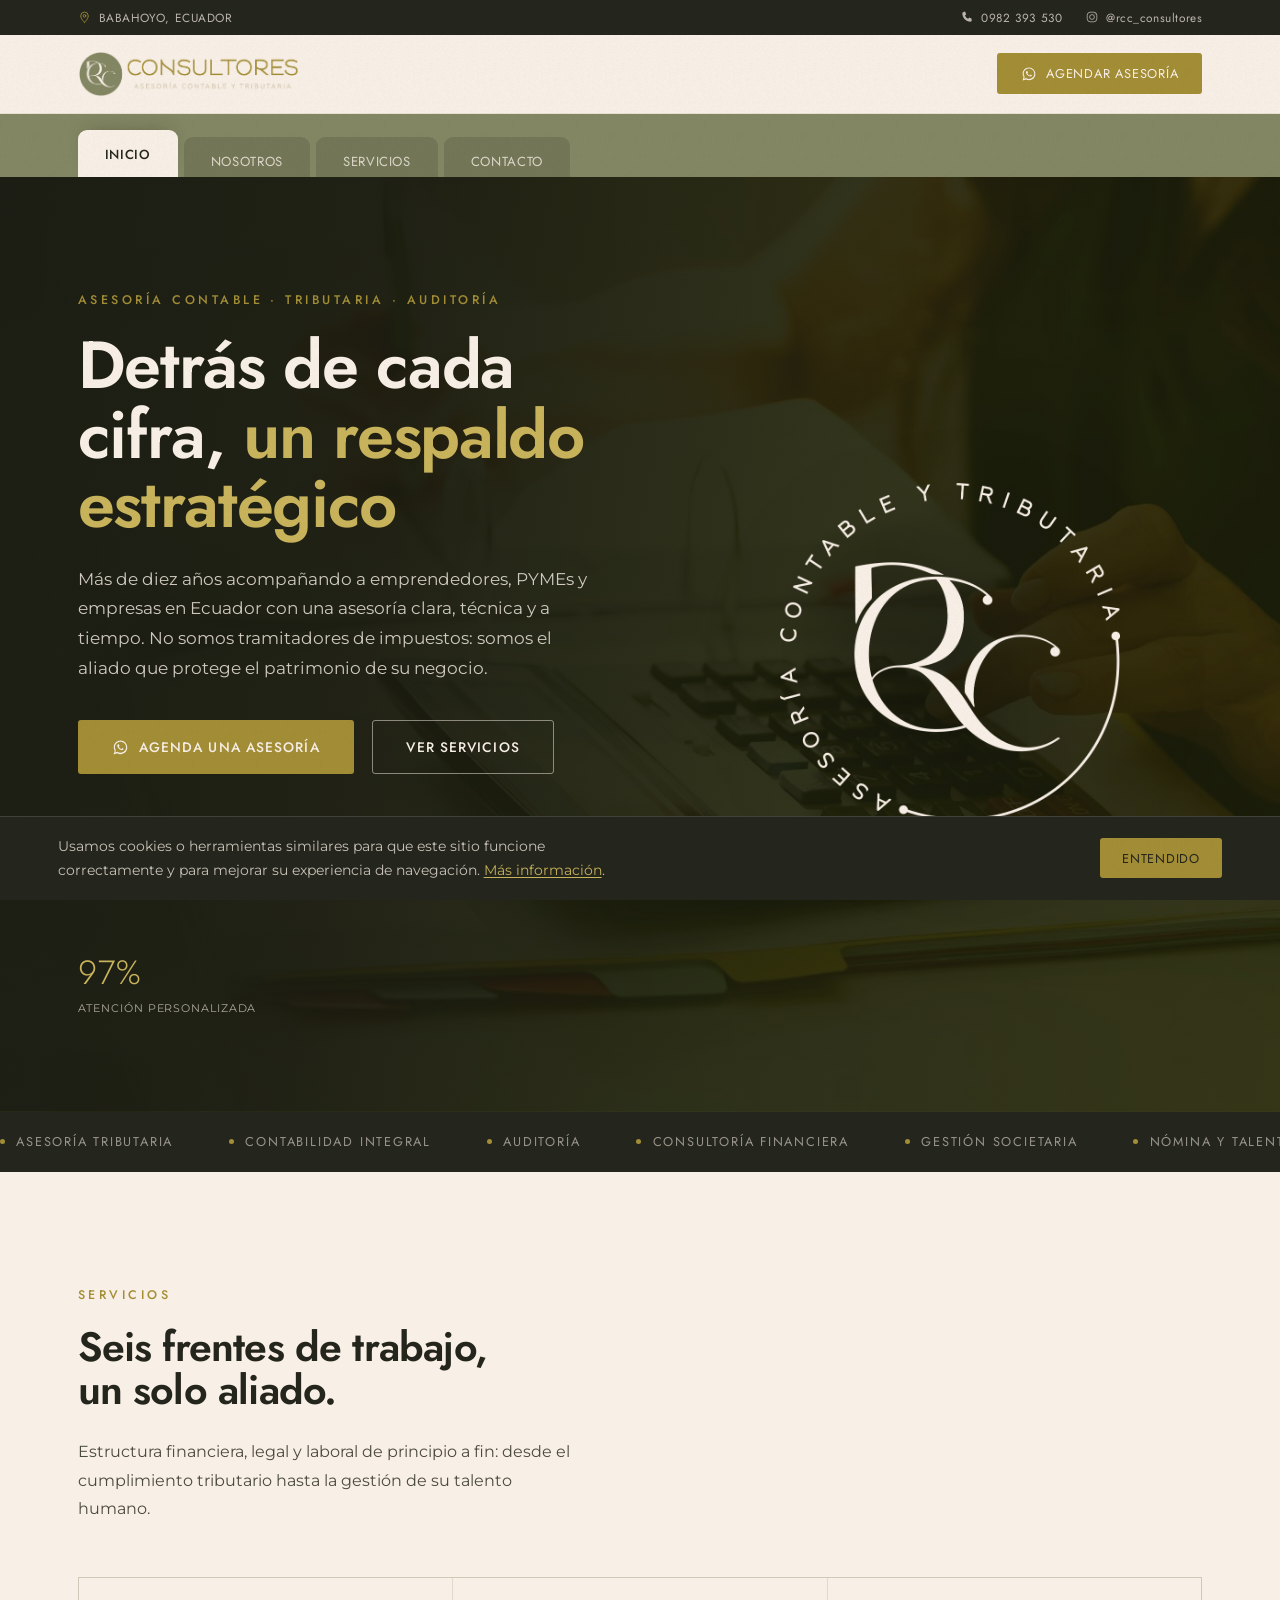
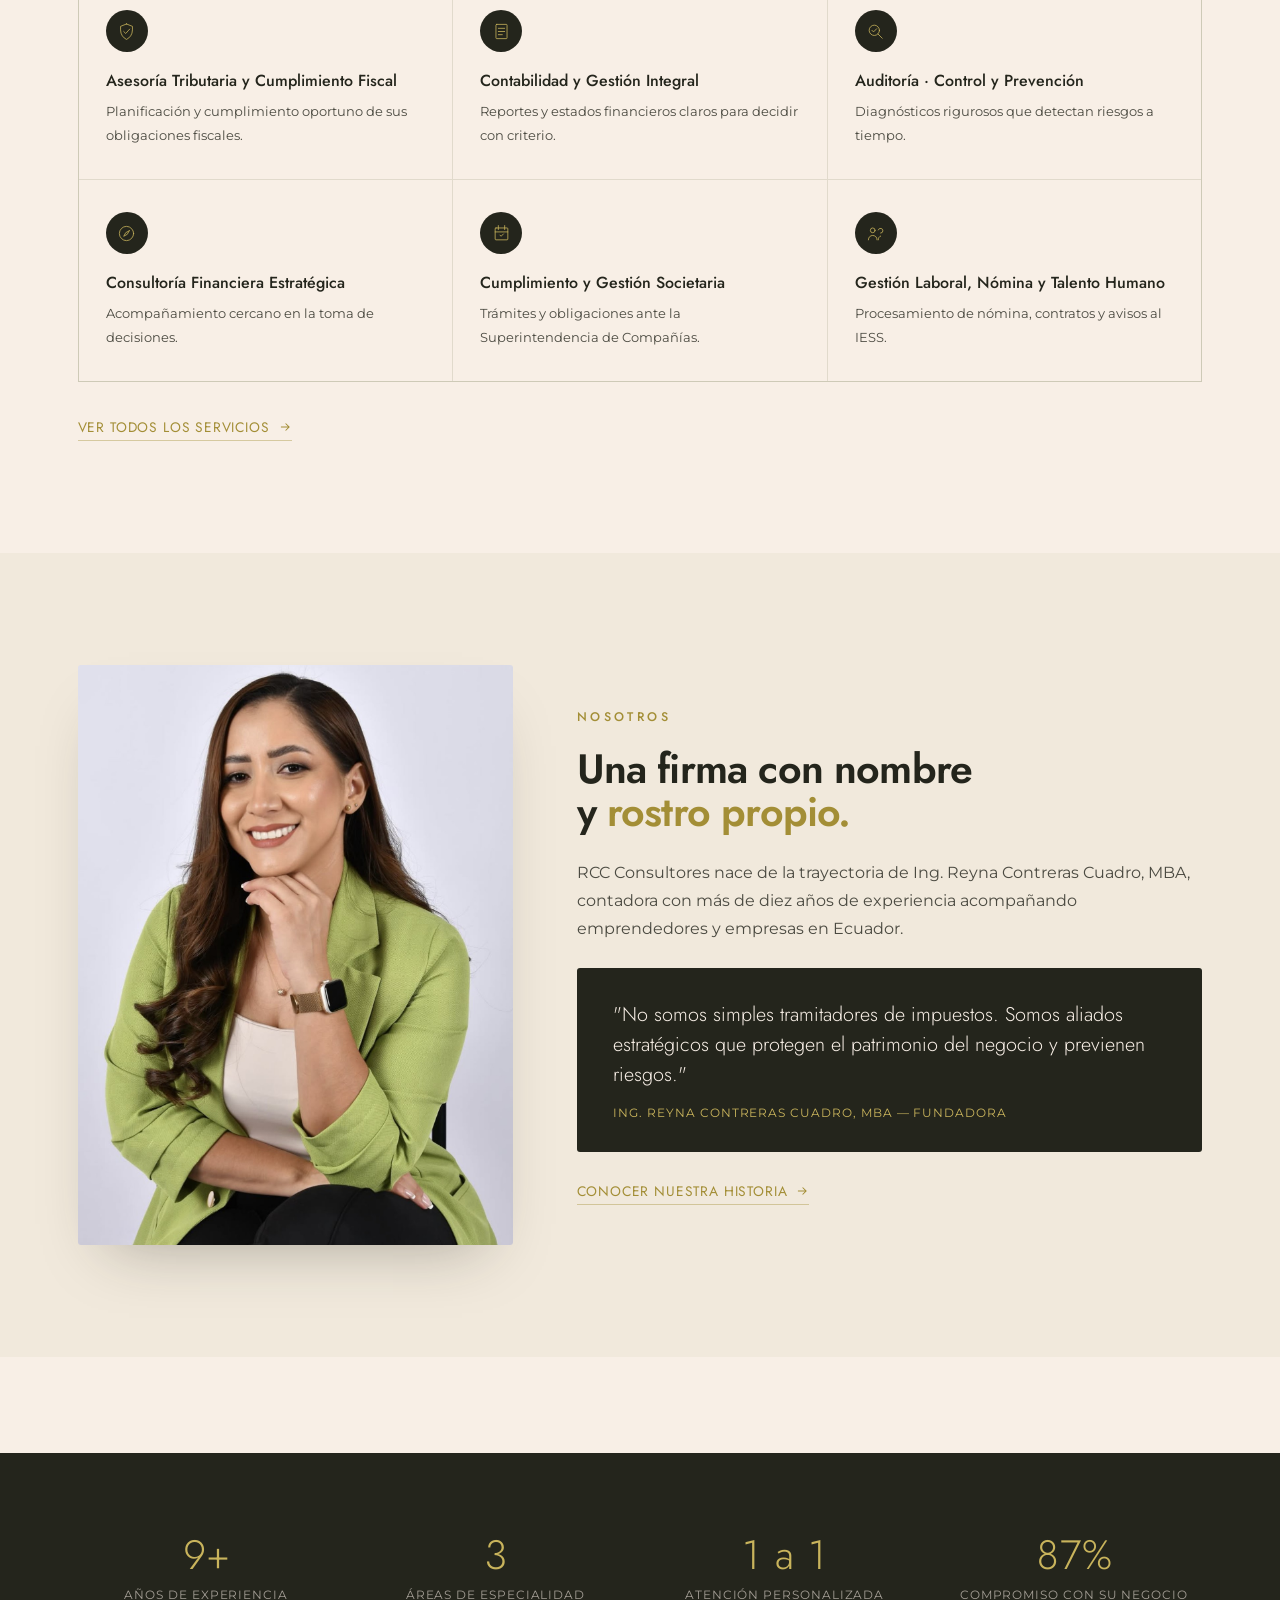
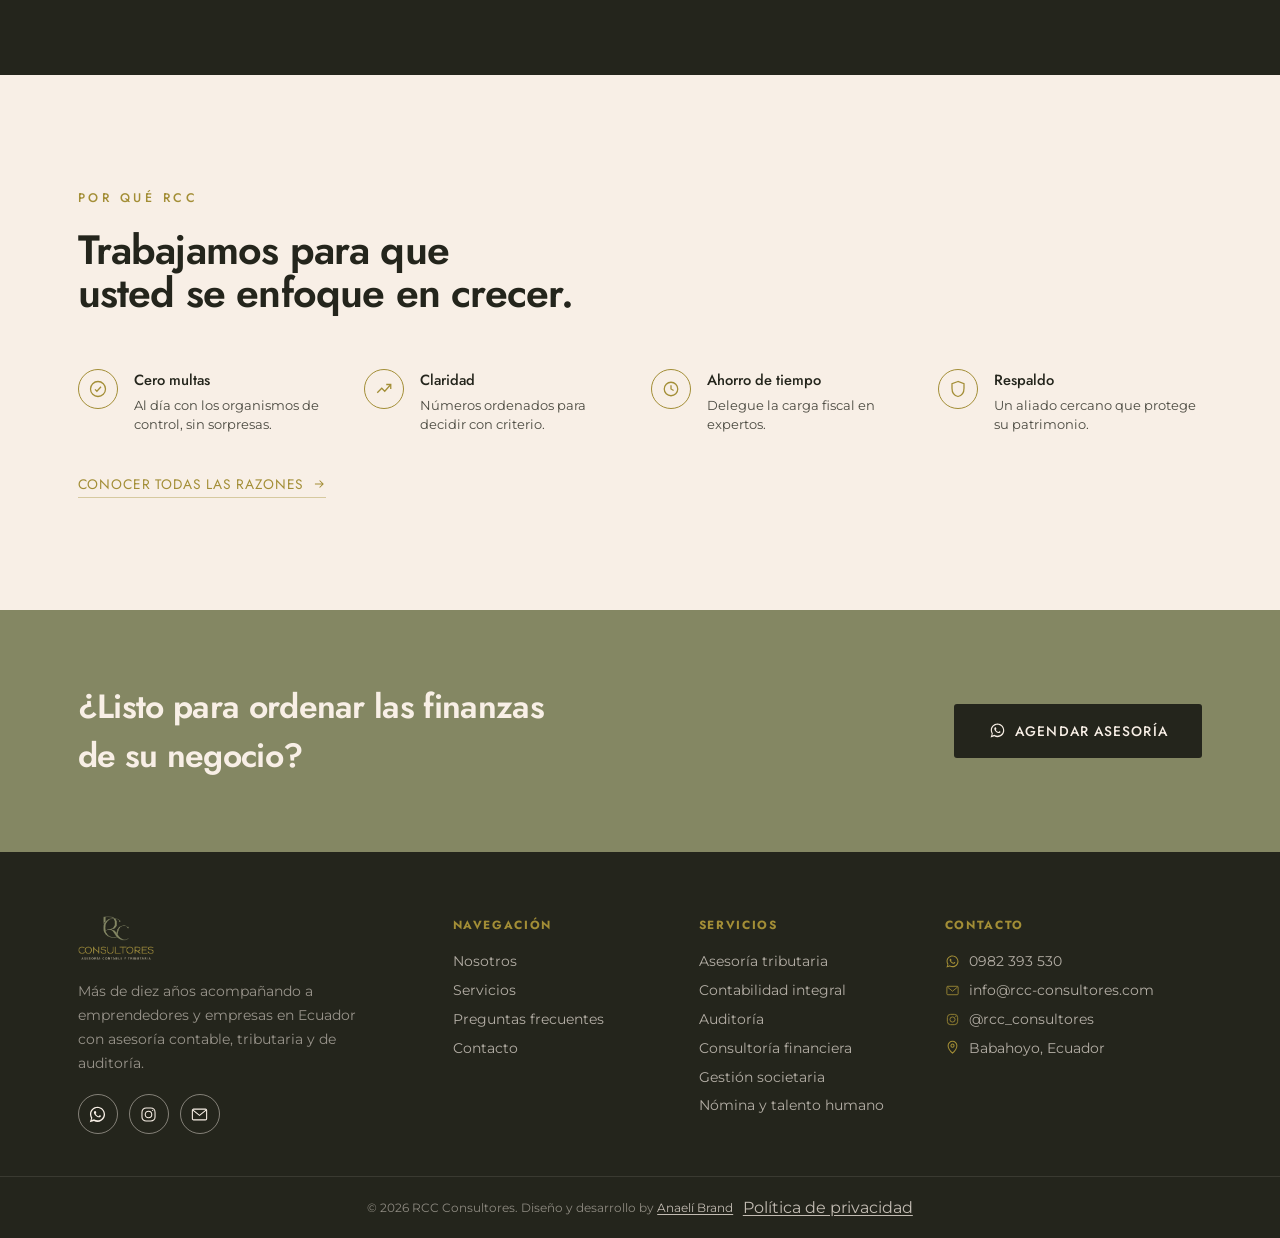
==== index.html @ 1948b1ea "Add files via upload" ====
<!DOCTYPE html>
<html lang="es">
<head>
<meta charset="UTF-8">
<meta name="viewport" content="width=device-width, initial-scale=1.0">
<title>RCC Consultores | Asesoría Contable y Tributaria</title>
<meta name="description" content="RCC Consultores, firma de Ing. Reyna Contreras Cuadro, MBA. Más de 10 años de asesoría contable, tributaria y auditoría para emprendedores y empresas en Ecuador.">
<link rel="icon" type="image/png" href="images/favicon.png">
<link rel="preconnect" href="https://fonts.googleapis.com">
<link rel="preconnect" href="https://fonts.gstatic.com" crossorigin>
<link href="https://fonts.googleapis.com/css2?family=Jost:ital,wght@0,300;0,400;0,500;0,600;0,700;1,400&family=Montserrat:wght@300;400;500;600;700&display=swap" rel="stylesheet">
<link rel="stylesheet" href="css/styles.css">
</head>
<body>

<div class="grain-overlay" aria-hidden="true"></div>

<header class="site-header" id="siteHeader">
  <div class="topbar">
    <div class="container topbar-inner">
      <span class="topbar-loc">
        <svg viewBox="0 0 24 24" fill="none" stroke="currentColor" stroke-width="1.6" stroke-linecap="round" stroke-linejoin="round"><path d="M12 21s7-6.5 7-12a7 7 0 1 0-14 0c0 5.5 7 12 7 12z"/><circle cx="12" cy="9" r="2.5"/></svg>
        Babahoyo, Ecuador
      </span>
      <div class="topbar-links">
        <a href="tel:+593982393530"><svg viewBox="0 0 24 24" fill="currentColor"><path d="M6 3h3l1.5 4.5-2 2c1 2.5 3 4.5 5.5 5.5l2-2L20 15v3c0 1.1-.9 2-2 2C10.5 20 4 13.5 4 6c0-1.1.9-2 2-2z"/></svg>0982 393 530</a>
        <a href="https://www.instagram.com/rcc_consultores/" target="_blank" rel="noopener"><svg viewBox="0 0 32 32" fill="none" stroke="currentColor" stroke-width="1.8"><rect x="5" y="5" width="22" height="22" rx="7"/><circle cx="16" cy="16" r="5.5"/><circle cx="23" cy="9" r="1.1" fill="currentColor" stroke="none"/></svg>@rcc_consultores</a>
      </div>
    </div>
  </div>

  <div class="header-brand-row">
    <div class="container header-brand-inner">
      <a href="index.html" class="brand-lockup">
        <img src="images/lockup-horizontal.png" alt="RCC Consultores — Asesoría Contable y Tributaria">
      </a>
      <div style="display:flex; align-items:center; gap:1.2rem;">
        <a href="https://wa.me/593982393530" target="_blank" rel="noopener" class="nav-cta">
          <svg viewBox="0 0 32 32" fill="currentColor"><path d="M16 3C9 3 3.3 8.6 3.3 15.5c0 2.4.7 4.7 1.9 6.7L3 29l7-2.1c1.9 1 4 1.6 6 1.6 7 0 12.7-5.6 12.7-12.5S23 3 16 3zm0 22.8c-1.9 0-3.7-.5-5.3-1.4l-.4-.2-4.2 1.2 1.2-4-.2-.4c-1-1.7-1.6-3.6-1.6-5.6C5.5 9.8 10.2 5.2 16 5.2S26.5 9.8 26.5 15.5 21.8 25.8 16 25.8zm6-7.4c-.3-.2-1.9-1-2.2-1.1-.3-.1-.5-.2-.7.2-.2.3-.8 1.1-1 1.3-.2.2-.4.3-.7.1-.3-.2-1.4-.5-2.6-1.6-1-.9-1.6-2-1.8-2.3-.2-.3 0-.5.1-.7.1-.1.3-.4.5-.5.1-.2.2-.3.3-.5.1-.2 0-.4 0-.5-.1-.2-.7-1.7-.9-2.3-.2-.6-.5-.5-.7-.5h-.6c-.2 0-.5.1-.8.4-.3.3-1 1-1 2.4 0 1.4 1 2.8 1.2 3 .1.2 2 3.1 4.9 4.3.7.3 1.2.5 1.6.6.7.2 1.3.2 1.8.1.5-.1 1.9-.8 2.1-1.5.3-.7.3-1.3.2-1.5-.1-.1-.3-.2-.6-.4z"/></svg>
          Agendar asesoría
        </a>
        <button class="menu-toggle" id="menuToggle" aria-label="Abrir menú" aria-expanded="false"><span></span><span></span><span></span></button>
      </div>
    </div>
  </div>

  <div class="tab-bar">
    <div class="container tab-bar-inner">
      <a href="index.html" data-page="index.html">Inicio</a>
      <a href="nosotros.html" data-page="nosotros.html">Nosotros</a>
      <a href="servicios.html" data-page="servicios.html">Servicios</a>
      <a href="contacto.html" data-page="contacto.html">Contacto</a>
    </div>
  </div>
</header>

<nav class="mobile-nav" id="mobileNav">
  <a href="index.html" data-page="index.html">Inicio</a>
  <a href="nosotros.html" data-page="nosotros.html">Nosotros</a>
  <a href="servicios.html" data-page="servicios.html">Servicios</a>
  <a href="contacto.html" data-page="contacto.html">Contacto</a>
  <a href="https://wa.me/593982393530" target="_blank" rel="noopener" class="nav-cta">Agendar asesoría</a>
</nav>

<!-- ============ HERO ============ -->
<section class="hero">
  <div class="container hero-inner">
    <div>
      <p class="eyebrow eyebrow--light reveal">Asesoría Contable · Tributaria · Auditoría</p>
      <h1 class="display-title hero-title reveal">Detrás de cada cifra, <span class="underline-draw">un respaldo estratégico</span></h1>
      <p class="hero-sub reveal">Más de diez años acompañando a emprendedores, PYMEs y empresas en Ecuador con una asesoría clara, técnica y a tiempo. No somos tramitadores de impuestos: somos el aliado que protege el patrimonio de su negocio.</p>
      <div class="hero-actions reveal">
        <a href="https://wa.me/593982393530" target="_blank" rel="noopener" class="btn btn--gold">
          <svg viewBox="0 0 32 32" fill="currentColor"><path d="M16 3C9 3 3.3 8.6 3.3 15.5c0 2.4.7 4.7 1.9 6.7L3 29l7-2.1c1.9 1 4 1.6 6 1.6 7 0 12.7-5.6 12.7-12.5S23 3 16 3zm0 22.8c-1.9 0-3.7-.5-5.3-1.4l-.4-.2-4.2 1.2 1.2-4-.2-.4c-1-1.7-1.6-3.6-1.6-5.6C5.5 9.8 10.2 5.2 16 5.2S26.5 9.8 26.5 15.5 21.8 25.8 16 25.8zm6-7.4c-.3-.2-1.9-1-2.2-1.1-.3-.1-.5-.2-.7.2-.2.3-.8 1.1-1 1.3-.2.2-.4.3-.7.1-.3-.2-1.4-.5-2.6-1.6-1-.9-1.6-2-1.8-2.3-.2-.3 0-.5.1-.7.1-.1.3-.4.5-.5.1-.2.2-.3.3-.5.1-.2 0-.4 0-.5-.1-.2-.7-1.7-.9-2.3-.2-.6-.5-.5-.7-.5h-.6c-.2 0-.5.1-.8.4-.3.3-1 1-1 2.4 0 1.4 1 2.8 1.2 3 .1.2 2 3.1 4.9 4.3.7.3 1.2.5 1.6.6.7.2 1.3.2 1.8.1.5-.1 1.9-.8 2.1-1.5.3-.7.3-1.3.2-1.5-.1-.1-.3-.2-.6-.4z"/></svg>
          Agenda una asesoría
        </a>
        <a href="servicios.html" class="btn btn--outline-light">Ver servicios</a>
      </div>

      <div class="hero-stats reveal">
        <div><strong data-count="10" data-suffix="+">0</strong><span>Años de trayectoria</span></div>
        <div><strong data-count="4" data-suffix="">0</strong><span>Áreas de especialidad</span></div>
        <div><strong data-count="100" data-suffix="%">0</strong><span>Atención personalizada</span></div>
      </div>
    </div>

    <div class="hero-seal reveal-scale">
      <img src="images/ring-cream.png" alt="Sello RCC Consultores" class="seal-badge">
    </div>
  </div>
</section>

<!-- ============ TRUST STRIP ============ -->
<div class="trust-strip" aria-hidden="true">
  <div class="trust-track">
    <span>Asesoría Tributaria</span><span>Contabilidad Integral</span><span>Auditoría</span><span>Consultoría Financiera</span><span>Gestión Societaria</span><span>Nómina y Talento Humano</span><span>Babahoyo, Ecuador</span>
    <span>Asesoría Tributaria</span><span>Contabilidad Integral</span><span>Auditoría</span><span>Consultoría Financiera</span><span>Gestión Societaria</span><span>Nómina y Talento Humano</span><span>Babahoyo, Ecuador</span>
  </div>
</div>

<!-- ============ SERVICIOS (mini) ============ -->
<section class="folder-section">
  <div class="container">
    <div class="section-head reveal">
      <p class="eyebrow">Servicios</p>
      <h2 class="display-title">Seis frentes de trabajo,<br>un solo aliado.</h2>
      <p class="section-lead">Estructura financiera, legal y laboral de principio a fin: desde el cumplimiento tributario hasta la gestión de su talento humano.</p>
    </div>

    <div class="mini-grid">
      <div class="mini-card reveal">
        <span class="mini-icon"><svg viewBox="0 0 48 48" fill="none" stroke="currentColor" stroke-width="2" stroke-linecap="round" stroke-linejoin="round"><path d="M24 5 9 11v9c0 12 6.8 20 15 24 8.2-4 15-12 15-24v-9L24 5Z"/><path d="M17 24l5 5 10-11"/></svg></span>
        <h3>Asesoría Tributaria y Cumplimiento Fiscal</h3>
        <p>Planificación y cumplimiento oportuno de sus obligaciones fiscales.</p>
      </div>
      <div class="mini-card reveal">
        <span class="mini-icon"><svg viewBox="0 0 48 48" fill="none" stroke="currentColor" stroke-width="2" stroke-linecap="round" stroke-linejoin="round"><rect x="10" y="6" width="28" height="36" rx="2"/><path d="M16 16h16M16 24h16M16 32h10"/></svg></span>
        <h3>Contabilidad y Gestión Integral</h3>
        <p>Reportes y estados financieros claros para decidir con criterio.</p>
      </div>
      <div class="mini-card reveal">
        <span class="mini-icon"><svg viewBox="0 0 48 48" fill="none" stroke="currentColor" stroke-width="2" stroke-linecap="round" stroke-linejoin="round"><circle cx="21" cy="21" r="13"/><path d="M30.5 30.5 41 41"/><path d="M15 21l4 4 8-8"/></svg></span>
        <h3>Auditoría · Control y Prevención</h3>
        <p>Diagnósticos rigurosos que detectan riesgos a tiempo.</p>
      </div>
      <div class="mini-card reveal">
        <span class="mini-icon"><svg viewBox="0 0 48 48" fill="none" stroke="currentColor" stroke-width="2" stroke-linecap="round" stroke-linejoin="round"><circle cx="24" cy="24" r="18"/><path d="M31 17l-5 9-9 5 5-9 9-5Z"/></svg></span>
        <h3>Consultoría Financiera Estratégica</h3>
        <p>Acompañamiento cercano en la toma de decisiones.</p>
      </div>
      <div class="mini-card reveal">
        <span class="mini-icon"><svg viewBox="0 0 48 48" fill="none" stroke="currentColor" stroke-width="2" stroke-linecap="round" stroke-linejoin="round"><rect x="8" y="10" width="32" height="30" rx="2"/><path d="M16 4v10M32 4v10M8 20h32"/><path d="M20 28l3 3 6-6"/></svg></span>
        <h3>Cumplimiento y Gestión Societaria</h3>
        <p>Trámites y obligaciones ante la Superintendencia de Compañías.</p>
      </div>
      <div class="mini-card reveal">
        <span class="mini-icon"><svg viewBox="0 0 48 48" fill="none" stroke="currentColor" stroke-width="2" stroke-linecap="round" stroke-linejoin="round"><circle cx="17" cy="16" r="6"/><path d="M6 40c0-7 5-11 11-11s11 4 11 11"/><path d="M31 15a6 6 0 1 1 6 8"/><path d="M31 40c0-5 2-8 6-9.5"/></svg></span>
        <h3>Gestión Laboral, Nómina y Talento Humano</h3>
        <p>Procesamiento de nómina, contratos y avisos al IESS.</p>
      </div>
    </div>

    <div class="reveal" style="margin-top:2.2rem;">
      <a href="servicios.html" class="text-link">Ver todos los servicios
        <svg viewBox="0 0 24 24" fill="none" stroke="currentColor" stroke-width="1.8"><path d="M5 12h14M13 6l6 6-6 6"/></svg>
      </a>
    </div>
  </div>
</section>

<!-- ============ FEATURE ÚNICA — Reyna + cita ============ -->
<section class="folder-section folder-section--tinted">
  <div class="container feature-grid">
    <div class="reveal">
      <div class="portrait-frame">
        <img src="images/reyna-green.jpg" alt="Ing. Reyna Contreras Cuadro, MBA, fundadora de RCC Consultores" loading="lazy">
      </div>
    </div>
    <div class="reveal">
      <p class="eyebrow">Nosotros</p>
      <h2 class="display-title">Una firma con nombre<br>y <em>rostro propio.</em></h2>
      <p>RCC Consultores nace de la trayectoria de Ing. Reyna Contreras Cuadro, MBA, contadora con más de diez años de experiencia acompañando emprendedores y empresas en Ecuador.</p>
      <div class="pull-quote">
        <p>"No somos simples tramitadores de impuestos. Somos aliados estratégicos que protegen el patrimonio del negocio y previenen riesgos."</p>
        <span>Ing. Reyna Contreras Cuadro, MBA — Fundadora</span>
      </div>
      <div style="margin-top:1.8rem;">
        <a href="nosotros.html" class="text-link">Conocer nuestra historia
          <svg viewBox="0 0 24 24" fill="none" stroke="currentColor" stroke-width="1.8"><path d="M5 12h14M13 6l6 6-6 6"/></svg>
        </a>
      </div>
    </div>
  </div>
</section>

<!-- ============ TRAYECTORIA — contadores ============ -->
<section class="trayectoria">
  <div class="container trayectoria-inner">
    <div class="reveal"><strong data-count="10" data-suffix="+">0</strong><span>Años de experiencia</span></div>
    <div class="reveal"><strong data-count="4" data-suffix="">0</strong><span>Áreas de especialidad</span></div>
    <div class="reveal"><strong data-count="1" data-suffix=" a 1">0</strong><span>Atención personalizada</span></div>
    <div class="reveal"><strong data-count="100" data-suffix="%">0</strong><span>Compromiso con su negocio</span></div>
  </div>
</section>

<!-- ============ POR QUÉ RCC (chips) ============ -->
<section class="folder-section">
  <div class="container">
    <div class="section-head reveal">
      <p class="eyebrow">Por qué RCC</p>
      <h2 class="display-title">Trabajamos para que<br>usted se enfoque en crecer.</h2>
    </div>

    <div class="benefit-chips">
      <div class="benefit-chip reveal">
        <span class="chip-icon"><svg viewBox="0 0 24 24" fill="none" stroke="currentColor" stroke-width="1.7"><circle cx="12" cy="12" r="10"/><path d="M8 12.5l2.5 2.5L16 9"/></svg></span>
        <span class="chip-text"><strong>Cero multas</strong><span>Al día con los organismos de control, sin sorpresas.</span></span>
      </div>
      <div class="benefit-chip reveal">
        <span class="chip-icon"><svg viewBox="0 0 24 24" fill="none" stroke="currentColor" stroke-width="1.7"><path d="M3 17l6-6 4 4 8-9"/><path d="M15 6h6v6"/></svg></span>
        <span class="chip-text"><strong>Claridad</strong><span>Números ordenados para decidir con criterio.</span></span>
      </div>
      <div class="benefit-chip reveal">
        <span class="chip-icon"><svg viewBox="0 0 24 24" fill="none" stroke="currentColor" stroke-width="1.7"><circle cx="12" cy="12" r="9"/><path d="M12 7v5l3.5 2"/></svg></span>
        <span class="chip-text"><strong>Ahorro de tiempo</strong><span>Delegue la carga fiscal en expertos.</span></span>
      </div>
      <div class="benefit-chip reveal">
        <span class="chip-icon"><svg viewBox="0 0 24 24" fill="none" stroke="currentColor" stroke-width="1.7"><path d="M12 2 4 5v6c0 6 3.4 10 8 11 4.6-1 8-5 8-11V5l-8-3Z"/></svg></span>
        <span class="chip-text"><strong>Respaldo</strong><span>Un aliado cercano que protege su patrimonio.</span></span>
      </div>
    </div>

    <div class="reveal" style="margin-top:2.4rem;">
      <a href="nosotros.html" class="text-link">Conocer todas las razones
        <svg viewBox="0 0 24 24" fill="none" stroke="currentColor" stroke-width="1.8"><path d="M5 12h14M13 6l6 6-6 6"/></svg>
      </a>
    </div>
  </div>
</section>

<!-- ============ CTA ============ -->
<section class="cta-band">
  <div class="container cta-band-inner">
    <h2 class="reveal">¿Listo para ordenar las finanzas de su negocio?</h2>
    <div class="cta-band-actions reveal">
      <a href="https://wa.me/593982393530" target="_blank" rel="noopener" class="btn btn--dark">
        <svg viewBox="0 0 32 32" fill="currentColor"><path d="M16 3C9 3 3.3 8.6 3.3 15.5c0 2.4.7 4.7 1.9 6.7L3 29l7-2.1c1.9 1 4 1.6 6 1.6 7 0 12.7-5.6 12.7-12.5S23 3 16 3zm0 22.8c-1.9 0-3.7-.5-5.3-1.4l-.4-.2-4.2 1.2 1.2-4-.2-.4c-1-1.7-1.6-3.6-1.6-5.6C5.5 9.8 10.2 5.2 16 5.2S26.5 9.8 26.5 15.5 21.8 25.8 16 25.8zm6-7.4c-.3-.2-1.9-1-2.2-1.1-.3-.1-.5-.2-.7.2-.2.3-.8 1.1-1 1.3-.2.2-.4.3-.7.1-.3-.2-1.4-.5-2.6-1.6-1-.9-1.6-2-1.8-2.3-.2-.3 0-.5.1-.7.1-.1.3-.4.5-.5.1-.2.2-.3.3-.5.1-.2 0-.4 0-.5-.1-.2-.7-1.7-.9-2.3-.2-.6-.5-.5-.7-.5h-.6c-.2 0-.5.1-.8.4-.3.3-1 1-1 2.4 0 1.4 1 2.8 1.2 3 .1.2 2 3.1 4.9 4.3.7.3 1.2.5 1.6.6.7.2 1.3.2 1.8.1.5-.1 1.9-.8 2.1-1.5.3-.7.3-1.3.2-1.5-.1-.1-.3-.2-.6-.4z"/></svg>
        Agendar asesoría
      </a>
    </div>
  </div>
</section>

<!-- ============ FOOTER ============ -->
<footer class="site-footer">
  <div class="container footer-inner">
    <div class="footer-brand">
      <a href="index.html"><img src="images/lockup-vertical.png" alt="RCC Consultores"></a>
      <p>Más de diez años acompañando a emprendedores y empresas en Ecuador con asesoría contable, tributaria y de auditoría.</p>
      <div class="footer-social">
        <a href="https://wa.me/593982393530" target="_blank" rel="noopener" aria-label="WhatsApp"><svg viewBox="0 0 32 32" fill="currentColor"><path d="M16 3C9 3 3.3 8.6 3.3 15.5c0 2.4.7 4.7 1.9 6.7L3 29l7-2.1c1.9 1 4 1.6 6 1.6 7 0 12.7-5.6 12.7-12.5S23 3 16 3zm0 22.8c-1.9 0-3.7-.5-5.3-1.4l-.4-.2-4.2 1.2 1.2-4-.2-.4c-1-1.7-1.6-3.6-1.6-5.6C5.5 9.8 10.2 5.2 16 5.2S26.5 9.8 26.5 15.5 21.8 25.8 16 25.8zm6-7.4c-.3-.2-1.9-1-2.2-1.1-.3-.1-.5-.2-.7.2-.2.3-.8 1.1-1 1.3-.2.2-.4.3-.7.1-.3-.2-1.4-.5-2.6-1.6-1-.9-1.6-2-1.8-2.3-.2-.3 0-.5.1-.7.1-.1.3-.4.5-.5.1-.2.2-.3.3-.5.1-.2 0-.4 0-.5-.1-.2-.7-1.7-.9-2.3-.2-.6-.5-.5-.7-.5h-.6c-.2 0-.5.1-.8.4-.3.3-1 1-1 2.4 0 1.4 1 2.8 1.2 3 .1.2 2 3.1 4.9 4.3.7.3 1.2.5 1.6.6.7.2 1.3.2 1.8.1.5-.1 1.9-.8 2.1-1.5.3-.7.3-1.3.2-1.5-.1-.1-.3-.2-.6-.4z"/></svg></a>
        <a href="https://www.instagram.com/rcc_consultores/" target="_blank" rel="noopener" aria-label="Instagram"><svg viewBox="0 0 32 32" fill="none" stroke="currentColor" stroke-width="1.8"><rect x="5" y="5" width="22" height="22" rx="7"/><circle cx="16" cy="16" r="5.5"/><circle cx="23" cy="9" r="1.1" fill="currentColor" stroke="none"/></svg></a>
        <a href="mailto:info@rcc-consultores.com" aria-label="Correo"><svg viewBox="0 0 32 32" fill="none" stroke="currentColor" stroke-width="1.8"><rect x="4" y="7" width="24" height="18" rx="2"/><path d="M5 8.5 16 17.5 27 8.5"/></svg></a>
      </div>
    </div>

    <div class="footer-col">
      <h4>Navegación</h4>
      <a href="nosotros.html">Nosotros</a>
      <a href="servicios.html">Servicios</a>
      <a href="servicios.html#preguntas-frecuentes">Preguntas frecuentes</a>
      <a href="contacto.html">Contacto</a>
    </div>

    <div class="footer-col">
      <h4>Servicios</h4>
      <a href="servicios.html">Asesoría tributaria</a>
      <a href="servicios.html">Contabilidad integral</a>
      <a href="servicios.html">Auditoría</a>
      <a href="servicios.html">Consultoría financiera</a>
      <a href="servicios.html">Gestión societaria</a>
      <a href="servicios.html">Nómina y talento humano</a>
    </div>

    <div class="footer-col">
      <h4>Contacto</h4>
      <a href="https://wa.me/593982393530" target="_blank" rel="noopener"><svg viewBox="0 0 32 32" fill="currentColor"><path d="M16 3C9 3 3.3 8.6 3.3 15.5c0 2.4.7 4.7 1.9 6.7L3 29l7-2.1c1.9 1 4 1.6 6 1.6 7 0 12.7-5.6 12.7-12.5S23 3 16 3zm0 22.8c-1.9 0-3.7-.5-5.3-1.4l-.4-.2-4.2 1.2 1.2-4-.2-.4c-1-1.7-1.6-3.6-1.6-5.6C5.5 9.8 10.2 5.2 16 5.2S26.5 9.8 26.5 15.5 21.8 25.8 16 25.8zm6-7.4c-.3-.2-1.9-1-2.2-1.1-.3-.1-.5-.2-.7.2-.2.3-.8 1.1-1 1.3-.2.2-.4.3-.7.1-.3-.2-1.4-.5-2.6-1.6-1-.9-1.6-2-1.8-2.3-.2-.3 0-.5.1-.7.1-.1.3-.4.5-.5.1-.2.2-.3.3-.5.1-.2 0-.4 0-.5-.1-.2-.7-1.7-.9-2.3-.2-.6-.5-.5-.7-.5h-.6c-.2 0-.5.1-.8.4-.3.3-1 1-1 2.4 0 1.4 1 2.8 1.2 3 .1.2 2 3.1 4.9 4.3.7.3 1.2.5 1.6.6.7.2 1.3.2 1.8.1.5-.1 1.9-.8 2.1-1.5.3-.7.3-1.3.2-1.5-.1-.1-.3-.2-.6-.4z"/></svg>0982 393 530</a>
      <a href="mailto:info@rcc-consultores.com"><svg viewBox="0 0 32 32" fill="none" stroke="currentColor" stroke-width="1.8"><rect x="4" y="7" width="24" height="18" rx="2"/><path d="M5 8.5 16 17.5 27 8.5"/></svg>info@rcc-consultores.com</a>
      <a href="https://www.instagram.com/rcc_consultores/" target="_blank" rel="noopener"><svg viewBox="0 0 32 32" fill="none" stroke="currentColor" stroke-width="1.8"><rect x="5" y="5" width="22" height="22" rx="7"/><circle cx="16" cy="16" r="5.5"/><circle cx="23" cy="9" r="1.1" fill="currentColor" stroke="none"/></svg>@rcc_consultores</a>
      <span><svg viewBox="0 0 24 24" fill="none" stroke="currentColor" stroke-width="1.7" stroke-linecap="round" stroke-linejoin="round"><path d="M12 21s7-6.5 7-12a7 7 0 1 0-14 0c0 5.5 7 12 7 12z"/><circle cx="12" cy="9" r="2.5"/></svg>Babahoyo, Ecuador</span>
    </div>
  </div>

  <div class="footer-bottom">
    <div class="container footer-bottom-inner">
      <span>© <span id="year"></span> RCC Consultores. Diseño y desarrollo by <a href="https://www.instagram.com/anaeli.brand/" target="_blank" rel="noopener" class="credit-link">Anaelí Brand</a></span>
      <a href="privacidad.html" class="credit-link">Política de privacidad</a>
    </div>
  </div>
</footer>


<div class="cookie-banner" id="cookieBanner">
  <div class="cookie-banner-inner">
    <p class="cookie-banner-text">Usamos cookies o herramientas similares para que este sitio funcione correctamente y para mejorar su experiencia de navegación. <a href="privacidad.html">Más información</a>.</p>
    <div class="cookie-banner-actions">
      <button type="button" class="cookie-accept" id="cookieAccept">Entendido</button>
    </div>
  </div>
</div>

<script src="js/main.js"></script>
</body>
</html>
---- css/styles.css ----
/* ==========================================================================
   RCC CONSULTORES — v3
   Concepto: expediente / carpeta de gestión — pestañas físicas, fichas,
   sello institucional. Paleta oficial en orden de marca.
   ========================================================================== */
:root{
  --c1-olive:      #848763;
  --c2-gold:       #A38E36;
  --c3-beige:      #D3C7AD;
  --c4-sage:       #B2AA83;
  --c5-terracotta: #724A36;
  --c6-navy:       #27496D;
  --c7-ivory:      #F8EFE6;

  --olive-dark:  #494A36;
  --olive-deep:  #24251C;
  --gold-light:  #C9B45C;
  --ink:         #26251F;
  --white:       #FFFFFF;

  --font-display: "Jost", sans-serif;
  --font-body: "Montserrat", sans-serif;

  --container: 1240px;
  --container-narrow: 780px;
  --edge: clamp(1.5rem, 4.5vw, 4rem);

  --ease: cubic-bezier(.22,.61,.36,1);
  --ease-spring: cubic-bezier(.34,1.56,.64,1);
  --radius: 3px;
}

*,*::before,*::after{ box-sizing: border-box; }
html{ scroll-behavior: smooth; }
body{
  margin:0; font-family: var(--font-body); color: var(--ink); background: var(--c7-ivory);
  -webkit-font-smoothing: antialiased;
}
img{ max-width:100%; display:block; }
a{ color:inherit; text-decoration:none; }
ul{ margin:0; padding:0; list-style:none; }
h1,h2,h3,h4,p{ margin:0; }
button{ font-family: inherit; cursor:pointer; background:none; border:none; color:inherit; }
svg{ display:block; }

@media (prefers-reduced-motion: reduce){
  *{ animation-duration: 0.01ms !important; animation-iteration-count: 1 !important; transition-duration: 0.01ms !important; scroll-behavior:auto !important; }
}

.container{ max-width: var(--container); margin-inline:auto; padding-inline: var(--edge); }
.container--narrow{ max-width: var(--container-narrow); margin-inline:auto; padding-inline: var(--edge); }

.grain-overlay{
  position:fixed; inset:0; z-index:999; pointer-events:none; opacity:.02; mix-blend-mode:multiply;
  background-image:url("[data-uri]");
  background-size: 64px 64px;
}

/* ==========================================================================
   Typography
   ========================================================================== */
.eyebrow{
  display:inline-flex; align-items:center; gap:.55rem;
  font-family: var(--font-display); font-size:.78rem; font-weight:500; letter-spacing:.28em;
  text-transform:uppercase; color: var(--c2-gold); margin-bottom:1.2rem;
}
.eyebrow-tag{
  display:inline-flex; align-items:center; gap:.5rem;
  font-family: var(--font-display); font-size:.72rem; font-weight:500; letter-spacing:.16em;
  text-transform:uppercase; color: var(--olive-deep);
  background: var(--c3-beige); padding: .4rem .9rem .35rem; border-radius: 0 0 8px 8px;
  margin-bottom: 1.6rem;
}

.display-title{ font-family: var(--font-display); font-weight:600; line-height:1.04; color: var(--olive-deep); letter-spacing:-.02em; }
.display-title em{ font-style:normal; color: var(--c2-gold); }
h1.display-title{ font-size: clamp(2.5rem, 5.2vw, 4.2rem); }
h2.display-title{ font-size: clamp(1.9rem, 3.2vw, 2.7rem); }

.section-lead{ font-family: var(--font-body); font-size:1.02rem; line-height:1.75; color:#4b4a41; max-width:46ch; margin-top:1.2rem; }
.section-head{ max-width: 660px; margin-bottom: 3.4rem; }
p{ line-height:1.75; color:#4b4a41; font-size:1rem; font-weight:400; }

/* ==========================================================================
   Buttons
   ========================================================================== */
.btn{
  display:inline-flex; align-items:center; justify-content:center; gap:.6rem;
  padding: 1rem 2.1rem; font-family: var(--font-display); font-size:.86rem; font-weight:500;
  letter-spacing:.08em; text-transform:uppercase; border-radius: var(--radius); border:1px solid transparent;
  transition: transform .35s var(--ease), background .35s var(--ease), color .35s var(--ease), border-color .35s var(--ease), box-shadow .35s var(--ease);
}
.btn svg{ width:17px; height:17px; }
.btn--gold{ background: var(--c2-gold); color: var(--c7-ivory); }
.btn--gold:hover{ background: var(--gold-light); transform: translateY(-2px); box-shadow: 0 12px 24px -12px rgba(163,142,54,.5); }
.btn--outline{ border-color: var(--olive-deep); color: var(--olive-deep); }
.btn--outline:hover{ background: var(--olive-deep); color: var(--c7-ivory); transform: translateY(-2px); }
.btn--outline-light{ border-color: rgba(248,239,230,.5); color: var(--c7-ivory); }
.btn--outline-light:hover{ background: rgba(248,239,230,.12); border-color: var(--c7-ivory); transform: translateY(-2px); }
.btn--dark{ background: var(--olive-deep); color: var(--c7-ivory); }
.btn--dark:hover{ background: #17180f; transform: translateY(-2px); }
.btn--full{ width:100%; }

.text-link{
  display:inline-flex; align-items:center; gap:.5rem; font-family: var(--font-display); font-size:.86rem;
  letter-spacing:.06em; text-transform:uppercase; color: var(--c2-gold);
  border-bottom: 1px solid rgba(163,142,54,.4); padding-bottom:.2rem;
  transition: border-color .3s var(--ease), gap .3s var(--ease);
}
.text-link:hover{ border-color: var(--c2-gold); gap:.8rem; }
.text-link svg{ width:14px; height:14px; }

/* ==========================================================================
   WhatsApp icon (marca reconocible, dos tonos)
   ========================================================================== */
.icon-whatsapp{ width:1em; height:1em; }
.icon-whatsapp .wa-bg{ fill: currentColor; }
.icon-whatsapp .wa-glyph{ fill: var(--c7-ivory); }

/* ==========================================================================
   Topbar
   ========================================================================== */
.topbar{ background: var(--olive-deep); color: rgba(248,239,230,.72); font-family: var(--font-display); font-size:.74rem; letter-spacing:.05em; position:relative; z-index:310; }
.topbar-inner{ display:flex; align-items:center; justify-content:space-between; padding-block:.55rem; gap:1rem; }
.topbar-loc{ display:flex; align-items:center; gap:.5rem; text-transform:uppercase; }
.topbar-loc svg{ width:13px; height:13px; color: var(--c2-gold); }
.topbar-links{ display:flex; align-items:center; gap:1.4rem; }
.topbar-links a{ display:flex; align-items:center; gap:.45rem; transition: color .3s var(--ease); }
.topbar-links a:hover{ color: var(--gold-light); }
.topbar-links svg{ width:14px; height:14px; }

/* ==========================================================================
   Header — logo real + pestañas de carpeta
   ========================================================================== */
.site-header{
  position: sticky; top:0; left:0; right:0; z-index: 300;
  -webkit-transform: translateZ(0); transform: translateZ(0);
  -webkit-backface-visibility: hidden; backface-visibility: hidden;
}

.header-brand-row{ background: var(--c7-ivory); border-bottom: 1px solid rgba(132,135,99,.15); }
.header-brand-inner{ display:flex; align-items:center; justify-content:space-between; padding-block: 1rem; gap:1.5rem; transition: padding .35s var(--ease); }
.site-header.scrolled .header-brand-inner{ padding-block: .6rem; }

.brand-lockup{ display:block; }
.brand-lockup img{ height:46px; width:auto; transition: height .35s var(--ease); }
.site-header.scrolled .brand-lockup img{ height:36px; }

.nav-cta{
  display:inline-flex; align-items:center; gap:.55rem; padding: .7rem 1.5rem; background: var(--c2-gold); color: var(--c7-ivory);
  border-radius: var(--radius); font-family: var(--font-display); font-size:.8rem; letter-spacing:.06em; text-transform:uppercase;
  transition: background .3s var(--ease), transform .3s var(--ease);
}
.nav-cta svg{ width:16px; height:16px; }
.nav-cta:hover{ background: var(--gold-light); transform: translateY(-2px); }

/* fila de pestañas — folder tabs reales */
.tab-bar{ background: var(--c1-olive); }
.tab-bar-inner{ display:flex; align-items:flex-end; gap:.35rem; padding-top: 1rem; }
.tab-bar a{
  position:relative; display:flex; align-items:center;
  padding: .95rem 1.7rem .85rem; border-radius: 9px 9px 0 0;
  font-family: var(--font-display); font-size:.82rem; font-weight:400; letter-spacing:.05em; text-transform:uppercase;
  color: rgba(248,239,230,.8); background: rgba(36,37,28,.16);
  transform: translateY(7px);
  transition: transform .35s var(--ease-spring), background .35s var(--ease), color .35s var(--ease);
}
.tab-bar a:hover{ transform: translateY(2px); background: rgba(36,37,28,.28); color: var(--c7-ivory); }
.tab-bar a.active{ transform: translateY(0); background: var(--c7-ivory); color: var(--olive-deep); font-weight:500; box-shadow: 0 -8px 18px -10px rgba(36,37,28,.35); }

.menu-toggle{ display:none; flex-direction:column; gap:5px; padding:.4rem; z-index:340; position:relative; }
.menu-toggle span{ width:24px; height:1.5px; background: var(--olive-deep); transition: background .3s var(--ease), transform .3s var(--ease), opacity .3s var(--ease); }

.mobile-nav{ display:none; }

/* ==========================================================================
   Reveal on scroll
   ========================================================================== */
.reveal, .reveal-scale{ opacity:1; transform:none; }
.reveal.reveal-armed{ opacity:0; transform: translateY(22px); transition: opacity .8s var(--ease), transform .8s var(--ease); }
.reveal.reveal-armed.is-visible{ opacity:1; transform:none; }
.reveal-scale.reveal-armed{ opacity:0; transform: scale(.92); transition: opacity .7s var(--ease), transform .7s var(--ease-spring); }
.reveal-scale.reveal-armed.is-visible{ opacity:1; transform:none; }

/* ==========================================================================
   HERO — sello institucional + pila de fichas (sin ganchos)
   ========================================================================== */
.hero{
  position:relative; padding-block: clamp(4.5rem, 9vw, 7rem) clamp(4rem, 8vw, 6rem); overflow:hidden;
  background-image:
    linear-gradient(100deg, rgba(24,25,18,.92) 0%, rgba(24,25,18,.82) 30%, rgba(24,25,18,.5) 60%, rgba(24,25,18,.3) 100%),
    url("../images/hero-bg.jpg");
  background-size: cover; background-position: center 30%;
}
.hero-inner{ position:relative; display:grid; grid-template-columns: 1.05fr .95fr; gap: clamp(2rem, 5vw, 4rem); align-items:center; }

.hero-title{ max-width: 15ch; color: var(--c7-ivory); }
.hero-title .underline-draw{ color: var(--gold-light); }

.hero-sub{ margin-top: 1.6rem; max-width: 48ch; font-size: 1.06rem; line-height:1.75; color: rgba(248,239,230,.82); }
.hero-actions{ margin-top: 2.3rem; display:flex; gap:1.1rem; flex-wrap:wrap; }

.hero-stats{ margin-top: 3.4rem; display:flex; gap: clamp(1.8rem, 4vw, 3.2rem); flex-wrap:wrap; }
.hero-stats div strong{ display:block; font-family: var(--font-display); font-size:2.1rem; font-weight:300; color: var(--gold-light); font-variant-numeric: tabular-nums; }
.hero-stats div span{ font-size:.7rem; letter-spacing:.08em; text-transform:uppercase; color: rgba(248,239,230,.65); }

/* sello — marca protagónica sobre la foto */
.hero-seal{ position:relative; display:flex; align-items:center; justify-content:center; }
.hero-seal::before{
  content:""; position:absolute; width: min(78%, 360px); aspect-ratio:1; border-radius:50%;
  background: radial-gradient(circle, rgba(24,25,18,.35) 0%, transparent 68%);
}
.seal-badge{
  width: min(74%, 340px); filter: drop-shadow(0 20px 40px rgba(0,0,0,.55));
  opacity:0; transform: scale(1.3) rotate(-10deg);
  animation: seal-stamp .9s var(--ease) .3s forwards;
}
@keyframes seal-stamp{
  0%{ opacity:0; transform: scale(1.35) rotate(-12deg); }
  60%{ opacity:1; transform: scale(.97) rotate(2deg); }
  100%{ opacity:1; transform: scale(1) rotate(0deg); }
}

/* ==========================================================================
   Franja de credibilidad
   ========================================================================== */
.trust-strip{ background: var(--olive-deep); padding-block: 1.3rem; overflow:hidden; }
.trust-track{ display:flex; gap: 3.5rem; white-space:nowrap; animation: trust-scroll 26s linear infinite; width:max-content; }
.trust-track span{ font-family: var(--font-display); font-size:.8rem; letter-spacing:.14em; text-transform:uppercase; color: rgba(248,239,230,.55); display:flex; align-items:center; gap:.7rem; }
.trust-track span::before{ content:""; width:5px; height:5px; border-radius:50%; background: var(--c2-gold); }
@keyframes trust-scroll{ from{ transform: translateX(0); } to{ transform: translateX(-50%); } }

/* ==========================================================================
   Ficha (card) genérica — lenguaje "expediente"
   ========================================================================== */
.folder-section{ padding-block: clamp(4.5rem, 9vw, 7rem); background: var(--c7-ivory); }
.folder-section--tinted{ background: #F1E9DC; }

.file-card{
  background: var(--white); border: 1px solid rgba(132,135,99,.16); border-radius: 0 var(--radius) var(--radius) var(--radius);
  position:relative;
}
.file-card-tab{
  position:absolute; top:-1px; left: 1.8rem; transform: translateY(-100%);
  background: var(--white); border: 1px solid rgba(132,135,99,.16); border-bottom:none;
  padding: .5rem 1.1rem .9rem; border-radius: 8px 8px 0 0;
  font-family: var(--font-display); font-size:.7rem; letter-spacing:.1em; text-transform:uppercase; color: var(--c2-gold);
}

/* ==========================================================================
   Nosotros — toggle historia / por qué RCC
   ========================================================================== */
.nosotros-hero{ padding-block: clamp(4rem, 8vw, 6rem) 0; background: var(--c7-ivory); }
.nosotros-grid{ display:grid; grid-template-columns: .82fr 1.18fr; gap: clamp(2.2rem, 5vw, 4.5rem); align-items:start; }

.portrait-frame{ position:relative; border-radius: var(--radius); overflow:hidden; aspect-ratio: 3/4; box-shadow: 0 30px 60px -30px rgba(36,37,28,.35); }
.portrait-frame img{ width:100%; height:100%; object-fit:cover; object-position: center 12%; }
.portrait-tag{
  display:inline-flex; align-items:center; gap:.7rem; margin-top:1.4rem; padding: .6rem 1rem .55rem;
  background: var(--white); border: 1px solid rgba(132,135,99,.18); border-radius: var(--radius);
}
.portrait-tag img{ width:30px; height:30px; }
.portrait-tag strong{ display:block; font-family: var(--font-display); font-size:.88rem; color: var(--olive-deep); font-weight:500; }
.portrait-tag span{ font-size:.68rem; letter-spacing:.06em; text-transform:uppercase; color: var(--c1-olive); }

/* toggle pill */
.view-toggle{ display:inline-flex; padding: .3rem; background: var(--c3-beige); border-radius: 999px; margin-bottom: 2.2rem; gap:.2rem; }
.view-toggle button{
  padding: .65rem 1.5rem; border-radius: 999px; font-family: var(--font-display); font-size:.8rem; letter-spacing:.05em;
  text-transform:uppercase; color: var(--olive-dark); transition: background .35s var(--ease), color .35s var(--ease);
}
.view-toggle button.active{ background: var(--olive-deep); color: var(--c7-ivory); }

.view-pane{ display:none; }
.view-pane.active{ display:block; animation: pane-fade .5s var(--ease); }
@keyframes pane-fade{ from{ opacity:0; transform: translateY(10px); } to{ opacity:1; transform:none; } }

.nosotros-content p{ margin-top:1.7rem; max-width:56ch; }
.view-pane > h2.display-title{ margin-bottom: 1.5rem; }
.view-pane > p{ max-width:56ch; }
.display-title + p{ margin-top: 1.6rem; }

.pull-quote{ margin-top: 2.4rem; padding: 2rem 2.3rem; background: var(--olive-deep); border-radius: var(--radius); }
.pull-quote p{ font-family: var(--font-display); font-weight:300; font-size:1.24rem; line-height:1.5; color: var(--c7-ivory); max-width:none; }
.pull-quote span{ display:block; margin-top:1rem; font-size:.74rem; letter-spacing:.08em; text-transform:uppercase; color: var(--gold-light); }

.pillars{ margin-top: 2.8rem; display:grid; grid-template-columns: repeat(3, 1fr); gap: 1.8rem; padding-top: 2.2rem; border-top: 1px solid rgba(132,135,99,.2); }
.pillar-mark{ display:flex; width:36px; height:36px; align-items:center; justify-content:center; border-radius:50%; border: 1px solid var(--c2-gold); color: var(--c2-gold); margin-bottom: 1rem; }
.pillar-mark svg{ width:15px; height:15px; }
.pillar h3{ font-family: var(--font-display); font-size:1.02rem; font-weight:500; color: var(--olive-deep); margin-bottom:.4rem; }
.pillar p{ font-size:.86rem; line-height:1.55; }

/* beneficios (pane 2) */
.benefit-grid{ display:grid; grid-template-columns: repeat(2,1fr); gap: 1.6rem; margin-top: 1rem; }
.benefit-card{ background: var(--white); border: 1px solid rgba(132,135,99,.16); border-radius: var(--radius); padding: 1.8rem; transition: transform .35s var(--ease), box-shadow .35s var(--ease); }
.benefit-card:hover{ transform: translateY(-4px); box-shadow: 0 20px 34px -20px rgba(36,37,28,.25); }
.benefit-card .num{ font-family: var(--font-display); font-weight:300; font-size:1.5rem; color: var(--c2-gold); }
.benefit-card h3{ font-family: var(--font-display); font-weight:500; font-size:1.02rem; color: var(--olive-deep); margin-top:.6rem; margin-bottom:.5rem; }
.benefit-card p{ font-size:.88rem; }

.diff-row{ display:flex; flex-wrap:wrap; gap: .7rem 1.6rem; margin-top: 2.2rem; padding-top:2rem; border-top:1px solid rgba(132,135,99,.2); }
.diff-row span{ font-family: var(--font-display); font-size:.76rem; letter-spacing:.06em; text-transform:uppercase; color: var(--olive-dark); display:flex; align-items:center; gap:.5rem; }
.diff-row span::before{ content:""; width:6px; height:6px; border-radius:50%; background: var(--c2-gold); }

/* ==========================================================================
   Trayectoria — contadores animados
   ========================================================================== */
.trayectoria{ background: var(--olive-deep); padding-block: clamp(3.2rem, 6vw, 4.5rem); margin-top: clamp(4rem,8vw,6rem); }
.trayectoria-inner{ display:grid; grid-template-columns: repeat(4, 1fr); gap: 2rem; text-align:center; }
.trayectoria-inner div strong{ display:block; font-family: var(--font-display); font-weight:300; font-size: clamp(2rem, 3.2vw, 2.8rem); color: var(--gold-light); font-variant-numeric: tabular-nums; }
.trayectoria-inner div span{ font-size:.72rem; letter-spacing:.08em; text-transform:uppercase; color: rgba(248,239,230,.6); }

/* ==========================================================================
   Servicios — acordeón interactivo (folder de fichas)
   ========================================================================== */
.servicios-hero{ padding-block: clamp(4rem, 8vw, 6rem) clamp(2rem,4vw,3rem); background: var(--c7-ivory); }
.servicios-hero-grid{ display:grid; grid-template-columns: 1.5fr .7fr; gap: clamp(2rem, 5vw, 4rem); align-items:center; }
.servicios-hero-photo{ position:relative; }
.servicios-hero-photo .frame{ border-radius: var(--radius); overflow:hidden; aspect-ratio: 3/4; max-width: 260px; margin-left:auto; box-shadow: 0 24px 48px -26px rgba(36,37,28,.35); }
.servicios-hero-photo .frame img{ width:100%; height:100%; object-fit:cover; object-position: center 15%; }
.servicios-hero-photo .tag{
  position:absolute; bottom:-1rem; left: 50%; transform: translateX(-50%);
  background: var(--white); border: 1px solid rgba(132,135,99,.18); border-radius: var(--radius);
  padding: .5rem 1rem; white-space:nowrap; box-shadow: 0 10px 22px -12px rgba(36,37,28,.25);
}
.servicios-hero-photo .tag strong{ display:block; font-family: var(--font-display); font-size:.78rem; color: var(--olive-deep); font-weight:600; }
.servicios-hero-photo .tag span{ font-size:.64rem; letter-spacing:.06em; text-transform:uppercase; color: var(--c1-olive); }
@media (max-width: 760px){
  .servicios-hero-grid{ grid-template-columns: 1fr; }
  .servicios-hero-photo .frame{ margin-inline:auto; max-width: 220px; }
}
.accordion{ border-top: 1px solid rgba(132,135,99,.25); }
.acc-item{ border-bottom: 1px solid rgba(132,135,99,.25); }
.acc-head{
  width:100%; display:flex; align-items:center; gap: 1.6rem; padding-block: 1.8rem; text-align:left;
  transition: padding .3s var(--ease);
}
.acc-tag{ font-family: var(--font-display); font-size:.76rem; letter-spacing:.14em; color: var(--c2-gold); width:2.6rem; flex-shrink:0; }
.acc-icon-badge{
  width:56px; height:56px; border-radius:50%; background: var(--c3-beige); color: var(--olive-deep);
  display:flex; align-items:center; justify-content:center; flex-shrink:0; transition: background .35s var(--ease), color .35s var(--ease), transform .35s var(--ease);
}
.acc-icon-badge svg{ width:24px; height:24px; }
.acc-item.open .acc-icon-badge{ background: var(--c2-gold); color: var(--c7-ivory); transform: rotate(-6deg); }
.acc-head h3{ flex:1; font-family: var(--font-display); font-weight:400; font-size: clamp(1.15rem, 2vw, 1.5rem); color: var(--olive-deep); }
.acc-plus{ position:relative; width:28px; height:28px; flex-shrink:0; }
.acc-plus::before, .acc-plus::after{ content:""; position:absolute; background: var(--olive-deep); border-radius:2px; transition: transform .4s var(--ease); }
.acc-plus::before{ top:50%; left:0; width:100%; height:2px; margin-top:-1px; }
.acc-plus::after{ left:50%; top:0; width:2px; height:100%; margin-left:-1px; }
.acc-item.open .acc-plus::after{ transform: rotate(90deg); opacity:0; }

.acc-panel{ display:grid; grid-template-rows: 0fr; transition: grid-template-rows .5s var(--ease); }
.acc-item.open .acc-panel{ grid-template-rows: 1fr; }
.acc-panel-inner{ overflow:hidden; }
.acc-body{ padding: 0 0 2.2rem 4.2rem; max-width: 62ch; }
.acc-body p{ margin-bottom: 1.1rem; }
.acc-feats{ display:flex; flex-wrap:wrap; gap:.6rem 1.4rem; }
.acc-feats span{ font-family: var(--font-display); font-size:.72rem; letter-spacing:.05em; text-transform:uppercase; color: var(--olive-dark); display:flex; align-items:center; gap:.4rem; }
.acc-feats span::before{ content:""; width:5px; height:5px; border-radius:50%; background: var(--c2-gold); }

/* proceso */
.proceso{ background: #F1E9DC; padding-block: clamp(4rem, 8vw, 6rem); }
.proceso-steps{ display:grid; grid-template-columns: repeat(3,1fr); gap: 2.4rem; margin-top: 2.8rem; }
.proceso-step{ position:relative; padding-left: 3.4rem; }
.proceso-step .step-num{ position:absolute; left:0; top:-.2rem; font-family: var(--font-display); font-weight:300; font-size:2.4rem; color: rgba(163,142,54,.35); }
.proceso-step h3{ font-family: var(--font-display); font-weight:500; font-size:1.05rem; color: var(--olive-deep); margin-bottom:.55rem; }
.proceso-step p{ font-size:.9rem; }

/* ==========================================================================
   Preguntas Frecuentes — acordeón interactivo con iconografía
   ========================================================================== */
.faq-section{ position:relative; background: var(--olive-deep); padding-block: clamp(4.5rem, 9vw, 7rem); overflow:hidden; }
.faq-section .eyebrow{ color: var(--gold-light); }
.faq-section .eyebrow::before{ background: var(--gold-light); }
.faq-section .display-title{ color: var(--c7-ivory); }
.faq-section .display-title em{ color: var(--gold-light); }
.faq-section .section-lead{ color: rgba(248,239,230,.68); }

.faq-list{ margin-top: 3rem; display:flex; flex-direction:column; gap: 1rem; max-width: 900px; }
.faq-item{
  background: rgba(248,239,230,.05); border: 1px solid rgba(248,239,230,.14); border-radius: 12px;
  overflow:hidden; transition: background .35s var(--ease), border-color .35s var(--ease);
}
.faq-item.open{ background: rgba(248,239,230,.09); border-color: rgba(201,180,92,.4); }
.faq-head{
  width:100%; display:flex; align-items:center; gap: 1.3rem; padding: 1.5rem 1.6rem; text-align:left;
}
.faq-icon{
  width:44px; height:44px; border-radius:50%; background: rgba(248,239,230,.08); color: var(--gold-light);
  display:flex; align-items:center; justify-content:center; flex-shrink:0; transition: background .35s var(--ease), transform .35s var(--ease);
}
.faq-icon svg{ width:20px; height:20px; }
.faq-item.open .faq-icon{ background: var(--c2-gold); color: var(--olive-deep); transform: rotate(-6deg); }
.faq-head h3{ flex:1; font-family: var(--font-display); font-weight:500; font-size: 1.02rem; color: var(--c7-ivory); line-height:1.4; }
.faq-plus{ position:relative; width:22px; height:22px; flex-shrink:0; }
.faq-plus::before, .faq-plus::after{ content:""; position:absolute; background: rgba(248,239,230,.6); border-radius:2px; transition: transform .4s var(--ease), background .35s var(--ease); }
.faq-plus::before{ top:50%; left:0; width:100%; height:2px; margin-top:-1px; }
.faq-plus::after{ left:50%; top:0; width:2px; height:100%; margin-left:-1px; }
.faq-item.open .faq-plus::before, .faq-item.open .faq-plus::after{ background: var(--gold-light); }
.faq-item.open .faq-plus::after{ transform: rotate(90deg); opacity:0; }

.faq-panel{ display:grid; grid-template-rows: 0fr; transition: grid-template-rows .5s var(--ease); }
.faq-item.open .faq-panel{ grid-template-rows: 1fr; }
.faq-panel-inner{ overflow:hidden; }
.faq-body{ padding: 0 1.6rem 1.6rem 5.7rem; max-width: 60ch; }
.faq-body p{ color: rgba(248,239,230,.7); font-size:.94rem; line-height:1.7; }

@media (max-width: 600px){
  .faq-head{ padding: 1.2rem 1.2rem; gap:1rem; }
  .faq-icon{ width:38px; height:38px; }
  .faq-icon svg{ width:17px; height:17px; }
  .faq-head h3{ font-size:.94rem; }
  .faq-body{ padding: 0 1.2rem 1.4rem 4.3rem; }
}

/* ==========================================================================
   Aviso de cookies / privacidad
   ========================================================================== */
.cookie-banner{
  position: fixed; left:0; right:0; bottom:0; z-index: 400;
  background: var(--olive-deep); border-top: 1px solid rgba(248,239,230,.14);
  padding: 1.1rem var(--edge);
  transform: translateY(100%); transition: transform .5s var(--ease);
}
.cookie-banner.visible{ transform: translateY(0); }
.cookie-banner-inner{
  max-width: var(--container); margin-inline:auto;
  display:flex; align-items:center; justify-content:space-between; gap: 1.5rem; flex-wrap:wrap;
}
.cookie-banner-text{ font-size:.86rem; color: rgba(248,239,230,.78); max-width: 62ch; }
.cookie-banner-text a{ color: var(--gold-light); text-decoration: underline; text-underline-offset: 2px; }
.cookie-banner-actions{ display:flex; gap:.8rem; flex-shrink:0; }
.cookie-banner-actions button{
  font-family: var(--font-display); font-size:.8rem; letter-spacing:.06em; text-transform:uppercase;
  padding: .65rem 1.4rem; border-radius: var(--radius); cursor:pointer; transition: background .3s var(--ease), transform .3s var(--ease);
}
.cookie-accept{ background: var(--c2-gold); color: var(--olive-deep); border:none; }
.cookie-accept:hover{ background: var(--gold-light); transform: translateY(-1px); }

@media (max-width: 640px){
  .cookie-banner-inner{ flex-direction:column; align-items:flex-start; }
  .cookie-banner-actions{ width:100%; }
  .cookie-accept{ width:100%; }
}

/* ==========================================================================
   Contacto
   ========================================================================== */
.contacto-hero{ padding-block: clamp(4rem, 8vw, 6rem); background: var(--c7-ivory); }
.contacto-grid{ display:grid; grid-template-columns: .95fr 1.05fr; gap: clamp(2.2rem, 5vw, 4.5rem); align-items:start; }

.contact-cards{ display:flex; flex-direction:column; gap: 1rem; margin-top: 2rem; }
.contact-card{
  display:flex; align-items:center; gap:1.1rem; padding: 1.25rem 1.4rem; background: var(--white);
  border: 1px solid rgba(132,135,99,.18); border-radius: var(--radius);
  transition: border-color .3s var(--ease), transform .3s var(--ease);
}
.contact-card:hover{ border-color: var(--c2-gold); transform: translateX(6px); }
.contact-icon{ width:48px; height:48px; border-radius:50%; background: var(--olive-deep); color: var(--gold-light); display:flex; align-items:center; justify-content:center; flex-shrink:0; }
.contact-icon svg{ width:22px; height:22px; }
.contact-text{ display:flex; flex-direction:column; }
.contact-text strong{ font-family: var(--font-display); font-size:.68rem; letter-spacing:.12em; text-transform:uppercase; color: var(--c1-olive); }
.contact-text span{ font-size:1.02rem; color: var(--olive-deep); font-weight:500; font-family: var(--font-display); }

.contacto-hours{ margin-top: 2rem; padding-top:1.8rem; border-top:1px solid rgba(132,135,99,.2); }
.contacto-hours h4{ font-family: var(--font-display); font-size:.82rem; letter-spacing:.1em; text-transform:uppercase; color: var(--olive-deep); margin-bottom:.8rem; }
.contacto-hours div{ display:flex; justify-content:space-between; font-size:.86rem; padding-block:.32rem; max-width: 320px; }

.contacto-form{ background: var(--white); border: 1px solid rgba(132,135,99,.18); padding: clamp(2rem, 4vw, 2.6rem); border-radius: var(--radius); display:flex; flex-direction:column; gap:1.2rem; }
.contacto-form-head h3{ font-family: var(--font-display); font-weight:400; font-size:1.3rem; color: var(--olive-deep); }
.contacto-form-head p{ font-size:.88rem; margin-top:.4rem; }
.contacto-form label{ display:flex; flex-direction:column; gap:.5rem; }
.contacto-form span.field-label{ font-family: var(--font-display); font-size:.7rem; letter-spacing:.1em; text-transform:uppercase; color: var(--olive-dark); }
.contacto-form input, .contacto-form textarea{
  font-family: var(--font-body); background: #FAF6EF; border: 1px solid rgba(132,135,99,.25);
  border-radius: 2px; padding: .85rem 1rem; color: var(--ink); font-size:.95rem; resize:vertical;
  transition: border-color .3s var(--ease), background .3s var(--ease);
}
.contacto-form input:focus, .contacto-form textarea:focus{ outline:none; border-color: var(--c2-gold); background: var(--white); }

/* ==========================================================================
   CTA band
   ========================================================================== */
.cta-band{ background: var(--c1-olive); padding-block: clamp(3.2rem, 6vw, 4.5rem); }
.cta-band-inner{ display:flex; align-items:center; justify-content:space-between; gap:2rem; flex-wrap:wrap; }
.cta-band h2{ font-family: var(--font-display); font-weight:600; font-size: clamp(1.5rem,2.8vw,2.1rem); color: var(--c7-ivory); max-width: 22ch; letter-spacing:-.02em; }
.cta-band-actions{ display:flex; gap:1rem; flex-wrap:wrap; }

/* ==========================================================================
   Footer
   ========================================================================== */
.site-footer{ background: var(--olive-deep); position:relative; }
.footer-inner{ padding-block: 4rem 2.6rem; display:grid; grid-template-columns: 1.3fr .8fr .8fr 1fr; gap: 2.5rem; }
.footer-brand{ display:flex; flex-direction:column; gap:1.2rem; }
.footer-brand img{ height:44px; width:auto; }
.footer-brand > p{ color: rgba(248,239,230,.55); font-size:.86rem; max-width: 32ch; }
.footer-social{ display:flex; gap:.7rem; }
.footer-social a{
  width:40px; height:40px; border-radius:50%; border:1.5px solid rgba(248,239,230,.45); display:flex; align-items:center; justify-content:center;
  color: var(--c7-ivory); transition: border-color .3s var(--ease), color .3s var(--ease), background .3s var(--ease);
}
.footer-social a svg{ width:19px; height:19px; }
.footer-social a:hover{ border-color: var(--c2-gold); color: var(--gold-light); background: rgba(163,142,54,.1); }

.footer-col h4{ font-family: var(--font-display); font-size:.74rem; letter-spacing:.14em; text-transform:uppercase; color: var(--c2-gold); margin-bottom: 1.3rem; }
.footer-col a, .footer-col span{ display:flex; align-items:center; gap:.6rem; font-size:.87rem; color: rgba(248,239,230,.68); margin-bottom: .8rem; transition: color .3s var(--ease); }
.footer-col a:hover{ color: var(--gold-light); }
.footer-col a svg, .footer-col span svg{ width:15px; height:15px; flex-shrink:0; color: var(--c2-gold); }

.footer-bottom{ border-top: 1px solid rgba(248,239,230,.1); padding-block: 1.3rem; }
.footer-bottom-inner{ display:flex; justify-content:center; align-items:center; flex-wrap:wrap; gap:.6rem; text-align:center; }
.footer-bottom span{ font-size:.78rem; color: rgba(248,239,230,.5); }
.credit-link{ color: rgba(248,239,230,.75); text-decoration: underline; text-underline-offset: 2px; transition: color .3s var(--ease); }
.credit-link:hover{ color: var(--gold-light); }

/* ==========================================================================
   WhatsApp float
   ========================================================================== */
.whatsapp-float{
  position: fixed; right: 1.7rem; bottom: 1.7rem; z-index: 150; width: 58px; height:58px; border-radius:50%;
  background: #25D366; color: #fff; display:flex; align-items:center; justify-content:center;
  box-shadow: 0 14px 30px -10px rgba(36,37,28,.5); transition: transform .3s var(--ease);
}
.whatsapp-float svg{ width:30px; height:30px; }
.whatsapp-float:hover{ transform: scale(1.08); }

/* ==========================================================================
   Home — grid de servicios (mini), feature única, chips de beneficios
   ========================================================================== */
.mini-grid{ display:grid; grid-template-columns: repeat(3, 1fr); gap: 1px; background: rgba(132,135,99,.2); border: 1px solid rgba(132,135,99,.2); margin-top: 2.6rem; }
.mini-card{ background: var(--c7-ivory); padding: 2rem 1.7rem; transition: background .3s var(--ease); }
.mini-card:hover{ background: var(--white); }
.mini-card .mini-icon{ width:42px; height:42px; border-radius:50%; background: var(--olive-deep); color: var(--gold-light); display:flex; align-items:center; justify-content:center; margin-bottom: 1.2rem; }
.mini-card .mini-icon svg{ width:19px; height:19px; }
.mini-card h3{ font-family: var(--font-display); font-weight:500; font-size:1rem; color: var(--olive-deep); margin-bottom:.5rem; line-height:1.3; }
.mini-card p{ font-size:.84rem; }

.feature-grid{ display:grid; grid-template-columns: .82fr 1.18fr; gap: clamp(2.2rem, 5vw, 4.5rem); align-items:center; }
.feature-grid .pull-quote{ margin-top:1.6rem; }

.benefit-chips{ display:grid; grid-template-columns: repeat(4, 1fr); gap: 1.4rem; margin-top: 2.6rem; }
.benefit-chip{ display:flex; flex-direction:row; align-items:flex-start; gap:1rem; }
.benefit-chip .chip-icon{ width:40px; height:40px; border-radius:50%; border:1px solid var(--c2-gold); color: var(--c2-gold); display:flex; align-items:center; justify-content:center; flex-shrink:0; }
.benefit-chip .chip-icon svg{ width:18px; height:18px; }
.benefit-chip .chip-text{ display:flex; flex-direction:column; gap:.3rem; }
.benefit-chip .chip-text strong{ font-family: var(--font-display); font-weight:500; font-size:.92rem; color: var(--olive-deep); }
.benefit-chip .chip-text span{ font-size:.82rem; color:#4b4a41; line-height:1.5; }

@media (max-width: 980px){
  .mini-grid{ grid-template-columns: 1fr 1fr; }
  .feature-grid{ grid-template-columns: 1fr; }
  .benefit-chips{ grid-template-columns: 1fr 1fr; }
}
@media (max-width: 560px){
  .mini-grid{ grid-template-columns: 1fr; }
  .benefit-chips{ grid-template-columns: 1fr; }
}

/* ==========================================================================
   Mobile
   ========================================================================== */
@media (max-width: 980px){
  .nosotros-grid, .contacto-grid{ grid-template-columns: 1fr; }
  .hero-inner{ grid-template-columns: 1fr; }
  .hero-seal{ order:-1; max-width:280px; margin-inline:auto; margin-top: 1.2rem; margin-bottom: .5rem; }
  .pillars{ grid-template-columns: 1fr 1fr; }
  .benefit-grid{ grid-template-columns: 1fr; }
  .footer-inner{ grid-template-columns: 1fr 1fr; }
  .trayectoria-inner{ grid-template-columns: repeat(2,1fr); gap: 2.2rem; }
  .proceso-steps{ grid-template-columns: 1fr; }
}

@media (max-width: 760px){
  .header-brand-inner .nav-cta{ display:none; }
  .topbar-inner{ flex-wrap:wrap; gap:.5rem 1rem; justify-content:center; text-align:center; }
  .topbar-loc{ order:-1; width:100%; justify-content:center; }
  .tab-bar-inner{ display:none; }
  .menu-toggle{ display:flex; }

  .mobile-nav{
    display:flex; position: fixed; inset:0; z-index:330; background: var(--olive-deep);
    flex-direction:column; align-items:flex-start; justify-content:center; gap: 1.6rem;
    padding: 2rem var(--edge); transform: translateX(100%); transition: transform .5s var(--ease);
  }
  .mobile-nav.open{ transform: translateX(0); }
  .mobile-nav a{ font-family: var(--font-display); font-size:1.3rem; letter-spacing:.04em; text-transform:uppercase; color: var(--c7-ivory); }
  .mobile-nav a.active{ color: var(--gold-light); }
  .mobile-nav .nav-cta{ margin-top:1rem; }

  .menu-toggle.open span:nth-child(1){ transform: translateY(6.5px) rotate(45deg); }
  .menu-toggle.open span:nth-child(2){ opacity:0; }
  .menu-toggle.open span:nth-child(3){ transform: translateY(-6.5px) rotate(-45deg); }

  .pillars{ grid-template-columns: 1fr; }
  .footer-inner{ grid-template-columns: 1fr; gap: 2.6rem; }
  .cta-band-inner{ flex-direction:column; align-items:flex-start; }
  .trayectoria-inner{ grid-template-columns: repeat(2,1fr); }
  .acc-body{ padding-left: 0; }
  .acc-head{ gap: 1rem; }
  .acc-tag{ display:none; }
  .portrait-tag{ display:flex; width:100%; }
}

@media (max-width: 500px){
  .eyebrow{ font-size:.68rem; letter-spacing:.18em; }
  .hero-title{ font-size: clamp(2.1rem, 9vw, 2.6rem); line-height:1.12; }
  .hero-actions{ flex-direction:column; align-items:stretch; }
  .view-toggle{ flex-direction:column; width:100%; border-radius: 14px; }
  .view-toggle button{ width:100%; border-radius: 10px; }
}
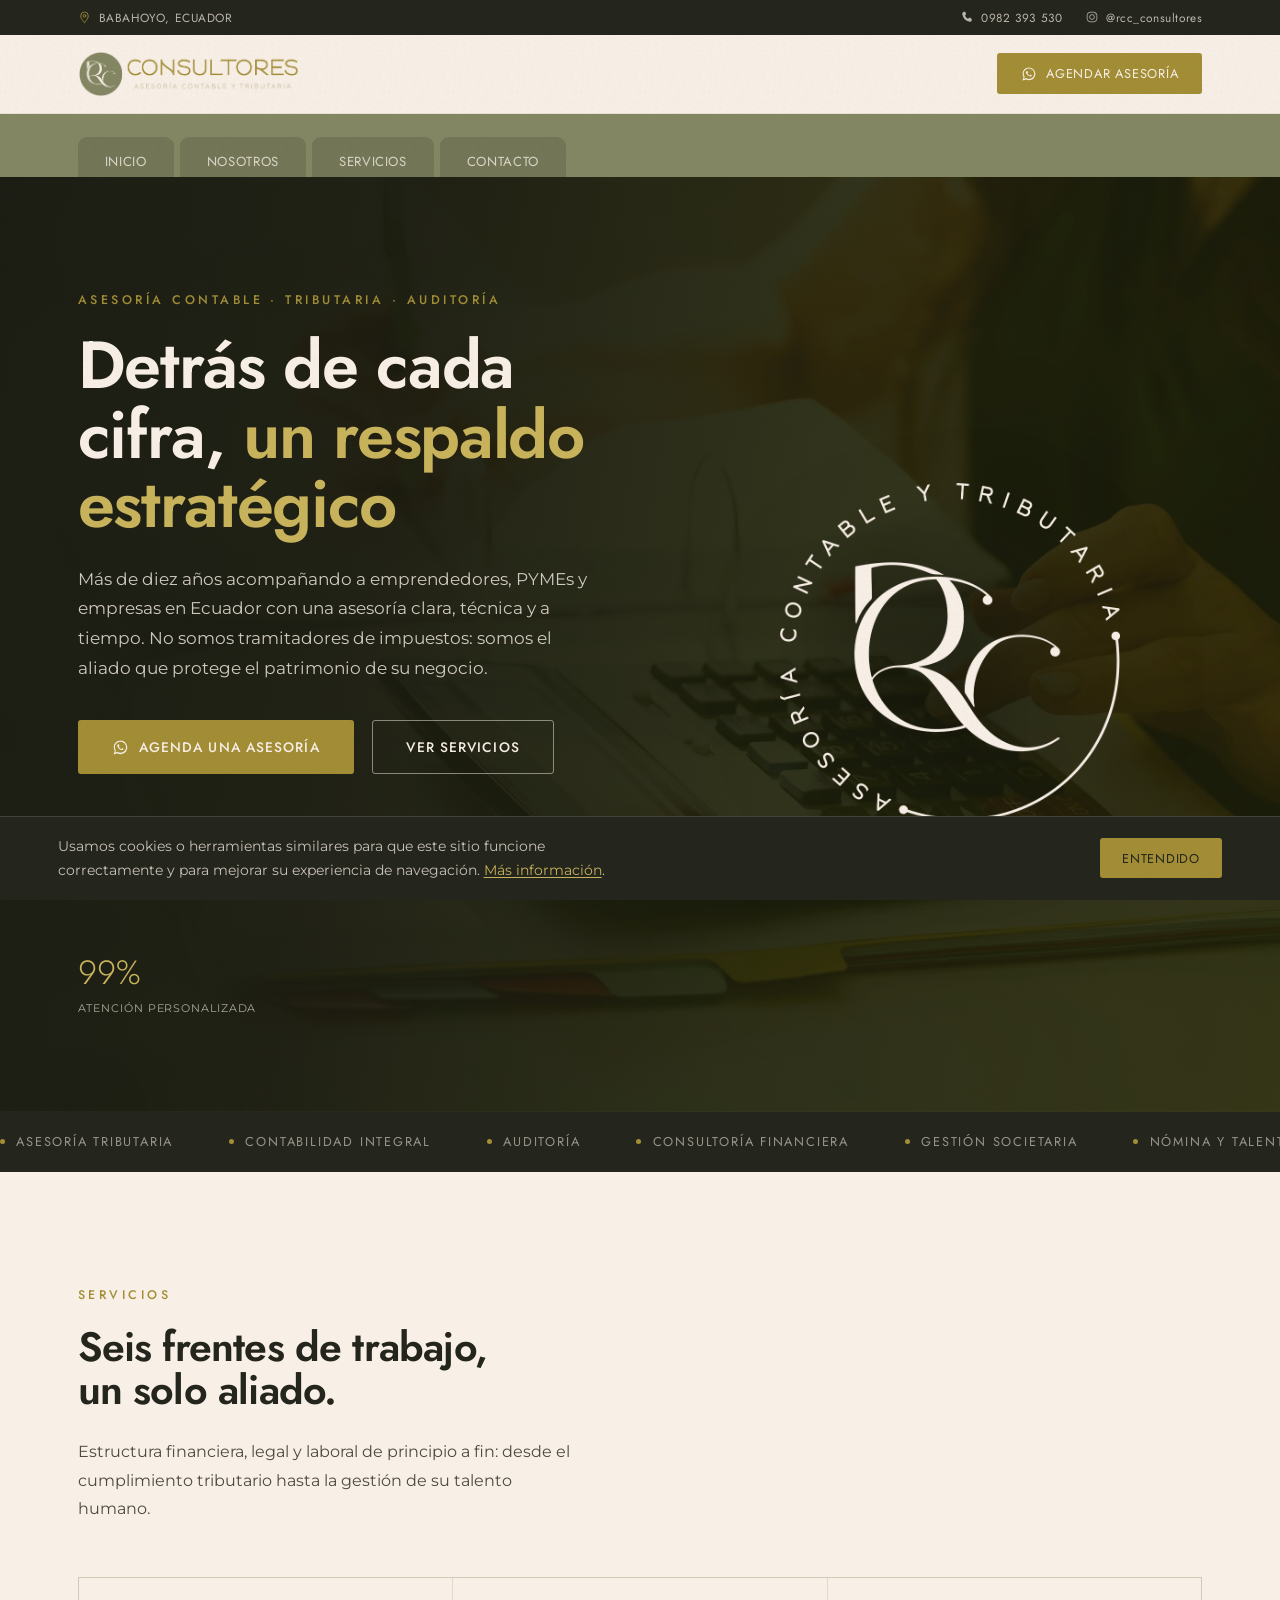
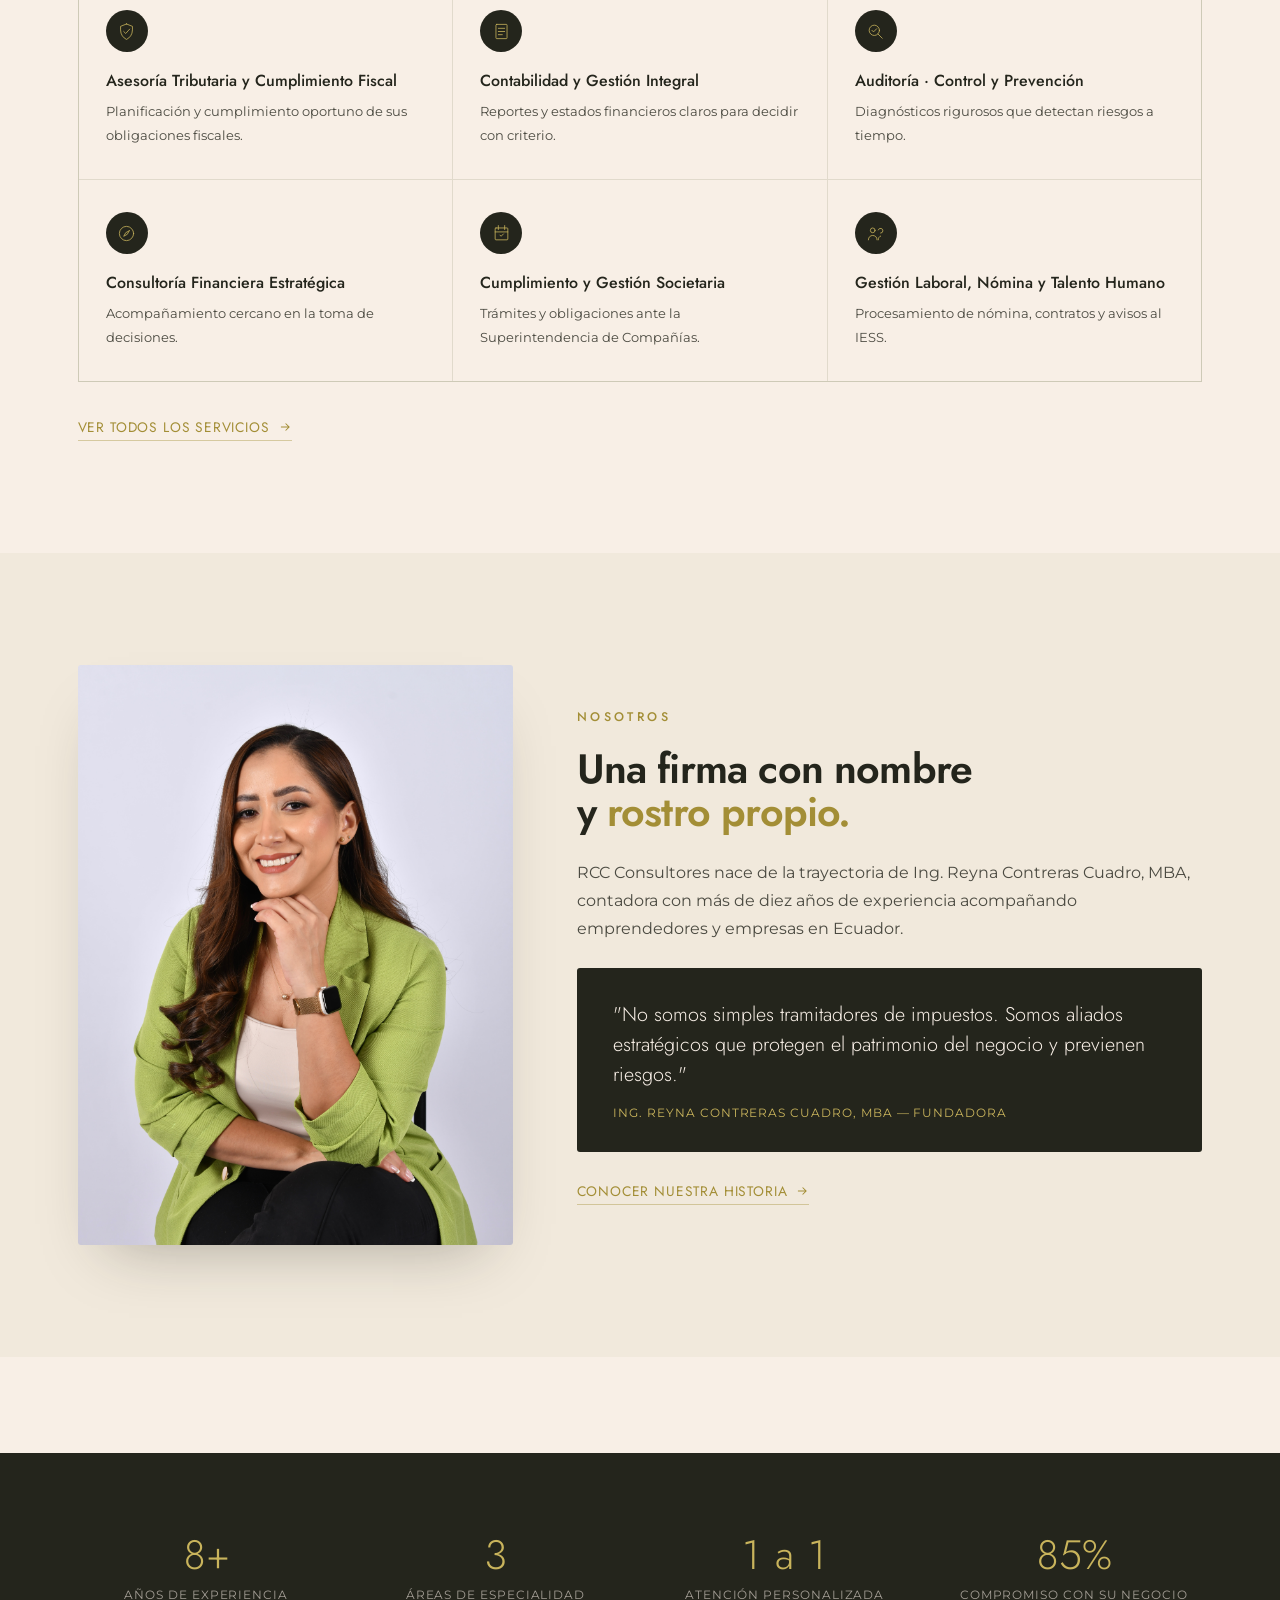
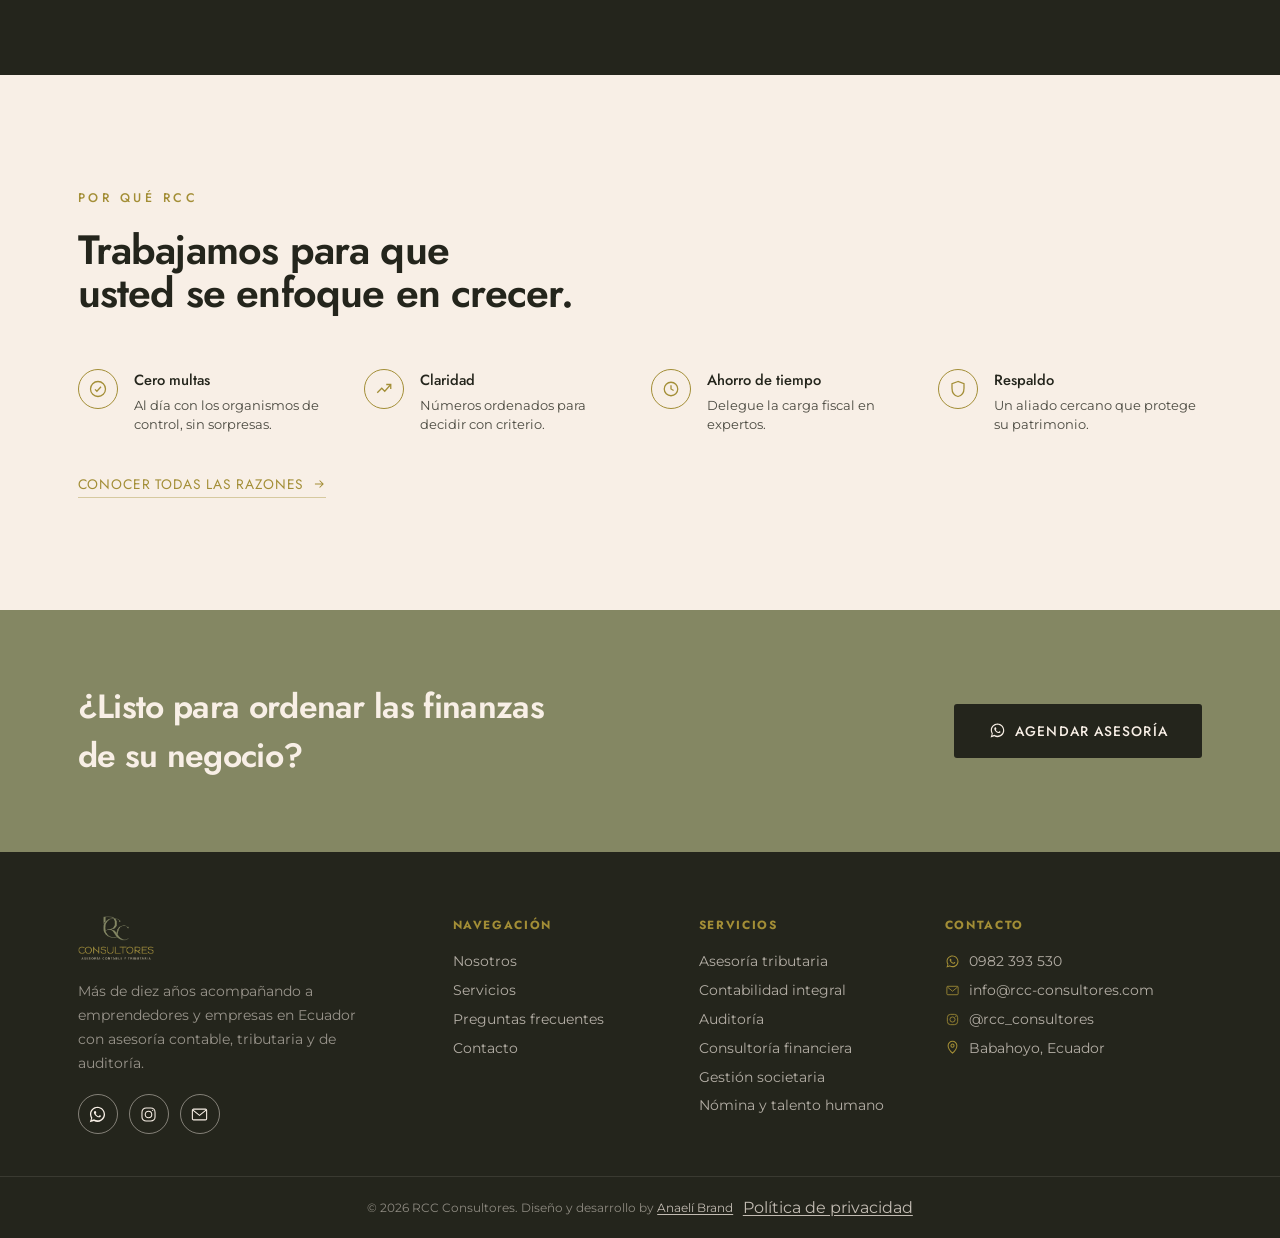
==== commit c6980c79: "URLs limpias: actualizar index" ====
--- a/index.html
+++ b/index.html
@@ -5,11 +5,11 @@
 <meta name="viewport" content="width=device-width, initial-scale=1.0">
 <title>RCC Consultores | Asesoría Contable y Tributaria</title>
 <meta name="description" content="RCC Consultores, firma de Ing. Reyna Contreras Cuadro, MBA. Más de 10 años de asesoría contable, tributaria y auditoría para emprendedores y empresas en Ecuador.">
-<link rel="icon" type="image/png" href="images/favicon.png">
+<link rel="icon" type="image/png" href="/images/favicon.png">
 <link rel="preconnect" href="https://fonts.googleapis.com">
 <link rel="preconnect" href="https://fonts.gstatic.com" crossorigin>
 <link href="https://fonts.googleapis.com/css2?family=Jost:ital,wght@0,300;0,400;0,500;0,600;0,700;1,400&family=Montserrat:wght@300;400;500;600;700&display=swap" rel="stylesheet">
-<link rel="stylesheet" href="css/styles.css">
+<link rel="stylesheet" href="/css/styles.css">
 </head>
 <body>
 
@@ -31,8 +31,8 @@
 
   <div class="header-brand-row">
     <div class="container header-brand-inner">
-      <a href="index.html" class="brand-lockup">
-        <img src="images/lockup-horizontal.png" alt="RCC Consultores — Asesoría Contable y Tributaria">
+      <a href="/" class="brand-lockup">
+        <img src="/images/lockup-horizontal.png" alt="RCC Consultores — Asesoría Contable y Tributaria">
       </a>
       <div style="display:flex; align-items:center; gap:1.2rem;">
         <a href="https://wa.me/593982393530" target="_blank" rel="noopener" class="nav-cta">
@@ -46,19 +46,19 @@
 
   <div class="tab-bar">
     <div class="container tab-bar-inner">
-      <a href="index.html" data-page="index.html">Inicio</a>
-      <a href="nosotros.html" data-page="nosotros.html">Nosotros</a>
-      <a href="servicios.html" data-page="servicios.html">Servicios</a>
-      <a href="contacto.html" data-page="contacto.html">Contacto</a>
+      <a href="/" data-page="index">Inicio</a>
+      <a href="/nosotros/" data-page="nosotros">Nosotros</a>
+      <a href="/servicios/" data-page="servicios">Servicios</a>
+      <a href="/contacto/" data-page="contacto">Contacto</a>
     </div>
   </div>
 </header>
 
 <nav class="mobile-nav" id="mobileNav">
-  <a href="index.html" data-page="index.html">Inicio</a>
-  <a href="nosotros.html" data-page="nosotros.html">Nosotros</a>
-  <a href="servicios.html" data-page="servicios.html">Servicios</a>
-  <a href="contacto.html" data-page="contacto.html">Contacto</a>
+  <a href="/" data-page="index">Inicio</a>
+  <a href="/nosotros/" data-page="nosotros">Nosotros</a>
+  <a href="/servicios/" data-page="servicios">Servicios</a>
+  <a href="/contacto/" data-page="contacto">Contacto</a>
   <a href="https://wa.me/593982393530" target="_blank" rel="noopener" class="nav-cta">Agendar asesoría</a>
 </nav>
 
@@ -74,7 +74,7 @@
           <svg viewBox="0 0 32 32" fill="currentColor"><path d="M16 3C9 3 3.3 8.6 3.3 15.5c0 2.4.7 4.7 1.9 6.7L3 29l7-2.1c1.9 1 4 1.6 6 1.6 7 0 12.7-5.6 12.7-12.5S23 3 16 3zm0 22.8c-1.9 0-3.7-.5-5.3-1.4l-.4-.2-4.2 1.2 1.2-4-.2-.4c-1-1.7-1.6-3.6-1.6-5.6C5.5 9.8 10.2 5.2 16 5.2S26.5 9.8 26.5 15.5 21.8 25.8 16 25.8zm6-7.4c-.3-.2-1.9-1-2.2-1.1-.3-.1-.5-.2-.7.2-.2.3-.8 1.1-1 1.3-.2.2-.4.3-.7.1-.3-.2-1.4-.5-2.6-1.6-1-.9-1.6-2-1.8-2.3-.2-.3 0-.5.1-.7.1-.1.3-.4.5-.5.1-.2.2-.3.3-.5.1-.2 0-.4 0-.5-.1-.2-.7-1.7-.9-2.3-.2-.6-.5-.5-.7-.5h-.6c-.2 0-.5.1-.8.4-.3.3-1 1-1 2.4 0 1.4 1 2.8 1.2 3 .1.2 2 3.1 4.9 4.3.7.3 1.2.5 1.6.6.7.2 1.3.2 1.8.1.5-.1 1.9-.8 2.1-1.5.3-.7.3-1.3.2-1.5-.1-.1-.3-.2-.6-.4z"/></svg>
           Agenda una asesoría
         </a>
-        <a href="servicios.html" class="btn btn--outline-light">Ver servicios</a>
+        <a href="/servicios/" class="btn btn--outline-light">Ver servicios</a>
       </div>
 
       <div class="hero-stats reveal">
@@ -85,7 +85,7 @@
     </div>
 
     <div class="hero-seal reveal-scale">
-      <img src="images/ring-cream.png" alt="Sello RCC Consultores" class="seal-badge">
+      <img src="/images/ring-cream.png" alt="Sello RCC Consultores" class="seal-badge">
     </div>
   </div>
 </section>
@@ -141,7 +141,7 @@
     </div>
 
     <div class="reveal" style="margin-top:2.2rem;">
-      <a href="servicios.html" class="text-link">Ver todos los servicios
+      <a href="/servicios/" class="text-link">Ver todos los servicios
         <svg viewBox="0 0 24 24" fill="none" stroke="currentColor" stroke-width="1.8"><path d="M5 12h14M13 6l6 6-6 6"/></svg>
       </a>
     </div>
@@ -153,7 +153,7 @@
   <div class="container feature-grid">
     <div class="reveal">
       <div class="portrait-frame">
-        <img src="images/reyna-green.jpg" alt="Ing. Reyna Contreras Cuadro, MBA, fundadora de RCC Consultores" loading="lazy">
+        <img src="/images/reyna-green.jpg" alt="Ing. Reyna Contreras Cuadro, MBA, fundadora de RCC Consultores" loading="lazy">
       </div>
     </div>
     <div class="reveal">
@@ -165,7 +165,7 @@
         <span>Ing. Reyna Contreras Cuadro, MBA — Fundadora</span>
       </div>
       <div style="margin-top:1.8rem;">
-        <a href="nosotros.html" class="text-link">Conocer nuestra historia
+        <a href="/nosotros/" class="text-link">Conocer nuestra historia
           <svg viewBox="0 0 24 24" fill="none" stroke="currentColor" stroke-width="1.8"><path d="M5 12h14M13 6l6 6-6 6"/></svg>
         </a>
       </div>
@@ -211,7 +211,7 @@
     </div>
 
     <div class="reveal" style="margin-top:2.4rem;">
-      <a href="nosotros.html" class="text-link">Conocer todas las razones
+      <a href="/nosotros/" class="text-link">Conocer todas las razones
         <svg viewBox="0 0 24 24" fill="none" stroke="currentColor" stroke-width="1.8"><path d="M5 12h14M13 6l6 6-6 6"/></svg>
       </a>
     </div>
@@ -235,7 +235,7 @@
 <footer class="site-footer">
   <div class="container footer-inner">
     <div class="footer-brand">
-      <a href="index.html"><img src="images/lockup-vertical.png" alt="RCC Consultores"></a>
+      <a href="/"><img src="/images/lockup-vertical.png" alt="RCC Consultores"></a>
       <p>Más de diez años acompañando a emprendedores y empresas en Ecuador con asesoría contable, tributaria y de auditoría.</p>
       <div class="footer-social">
         <a href="https://wa.me/593982393530" target="_blank" rel="noopener" aria-label="WhatsApp"><svg viewBox="0 0 32 32" fill="currentColor"><path d="M16 3C9 3 3.3 8.6 3.3 15.5c0 2.4.7 4.7 1.9 6.7L3 29l7-2.1c1.9 1 4 1.6 6 1.6 7 0 12.7-5.6 12.7-12.5S23 3 16 3zm0 22.8c-1.9 0-3.7-.5-5.3-1.4l-.4-.2-4.2 1.2 1.2-4-.2-.4c-1-1.7-1.6-3.6-1.6-5.6C5.5 9.8 10.2 5.2 16 5.2S26.5 9.8 26.5 15.5 21.8 25.8 16 25.8zm6-7.4c-.3-.2-1.9-1-2.2-1.1-.3-.1-.5-.2-.7.2-.2.3-.8 1.1-1 1.3-.2.2-.4.3-.7.1-.3-.2-1.4-.5-2.6-1.6-1-.9-1.6-2-1.8-2.3-.2-.3 0-.5.1-.7.1-.1.3-.4.5-.5.1-.2.2-.3.3-.5.1-.2 0-.4 0-.5-.1-.2-.7-1.7-.9-2.3-.2-.6-.5-.5-.7-.5h-.6c-.2 0-.5.1-.8.4-.3.3-1 1-1 2.4 0 1.4 1 2.8 1.2 3 .1.2 2 3.1 4.9 4.3.7.3 1.2.5 1.6.6.7.2 1.3.2 1.8.1.5-.1 1.9-.8 2.1-1.5.3-.7.3-1.3.2-1.5-.1-.1-.3-.2-.6-.4z"/></svg></a>
@@ -246,20 +246,20 @@
 
     <div class="footer-col">
       <h4>Navegación</h4>
-      <a href="nosotros.html">Nosotros</a>
-      <a href="servicios.html">Servicios</a>
-      <a href="servicios.html#preguntas-frecuentes">Preguntas frecuentes</a>
-      <a href="contacto.html">Contacto</a>
+      <a href="/nosotros/">Nosotros</a>
+      <a href="/servicios/">Servicios</a>
+      <a href="/servicios/#preguntas-frecuentes">Preguntas frecuentes</a>
+      <a href="/contacto/">Contacto</a>
     </div>
 
     <div class="footer-col">
       <h4>Servicios</h4>
-      <a href="servicios.html">Asesoría tributaria</a>
-      <a href="servicios.html">Contabilidad integral</a>
-      <a href="servicios.html">Auditoría</a>
-      <a href="servicios.html">Consultoría financiera</a>
-      <a href="servicios.html">Gestión societaria</a>
-      <a href="servicios.html">Nómina y talento humano</a>
+      <a href="/servicios/">Asesoría tributaria</a>
+      <a href="/servicios/">Contabilidad integral</a>
+      <a href="/servicios/">Auditoría</a>
+      <a href="/servicios/">Consultoría financiera</a>
+      <a href="/servicios/">Gestión societaria</a>
+      <a href="/servicios/">Nómina y talento humano</a>
     </div>
 
     <div class="footer-col">
@@ -274,7 +274,7 @@
   <div class="footer-bottom">
     <div class="container footer-bottom-inner">
       <span>© <span id="year"></span> RCC Consultores. Diseño y desarrollo by <a href="https://www.instagram.com/anaeli.brand/" target="_blank" rel="noopener" class="credit-link">Anaelí Brand</a></span>
-      <a href="privacidad.html" class="credit-link">Política de privacidad</a>
+      <a href="/privacidad/" class="credit-link">Política de privacidad</a>
     </div>
   </div>
 </footer>
@@ -282,13 +282,13 @@
 
 <div class="cookie-banner" id="cookieBanner">
   <div class="cookie-banner-inner">
-    <p class="cookie-banner-text">Usamos cookies o herramientas similares para que este sitio funcione correctamente y para mejorar su experiencia de navegación. <a href="privacidad.html">Más información</a>.</p>
+    <p class="cookie-banner-text">Usamos cookies o herramientas similares para que este sitio funcione correctamente y para mejorar su experiencia de navegación. <a href="/privacidad/">Más información</a>.</p>
     <div class="cookie-banner-actions">
       <button type="button" class="cookie-accept" id="cookieAccept">Entendido</button>
     </div>
   </div>
 </div>
 
-<script src="js/main.js"></script>
+<script src="/js/main.js"></script>
 </body>
 </html>
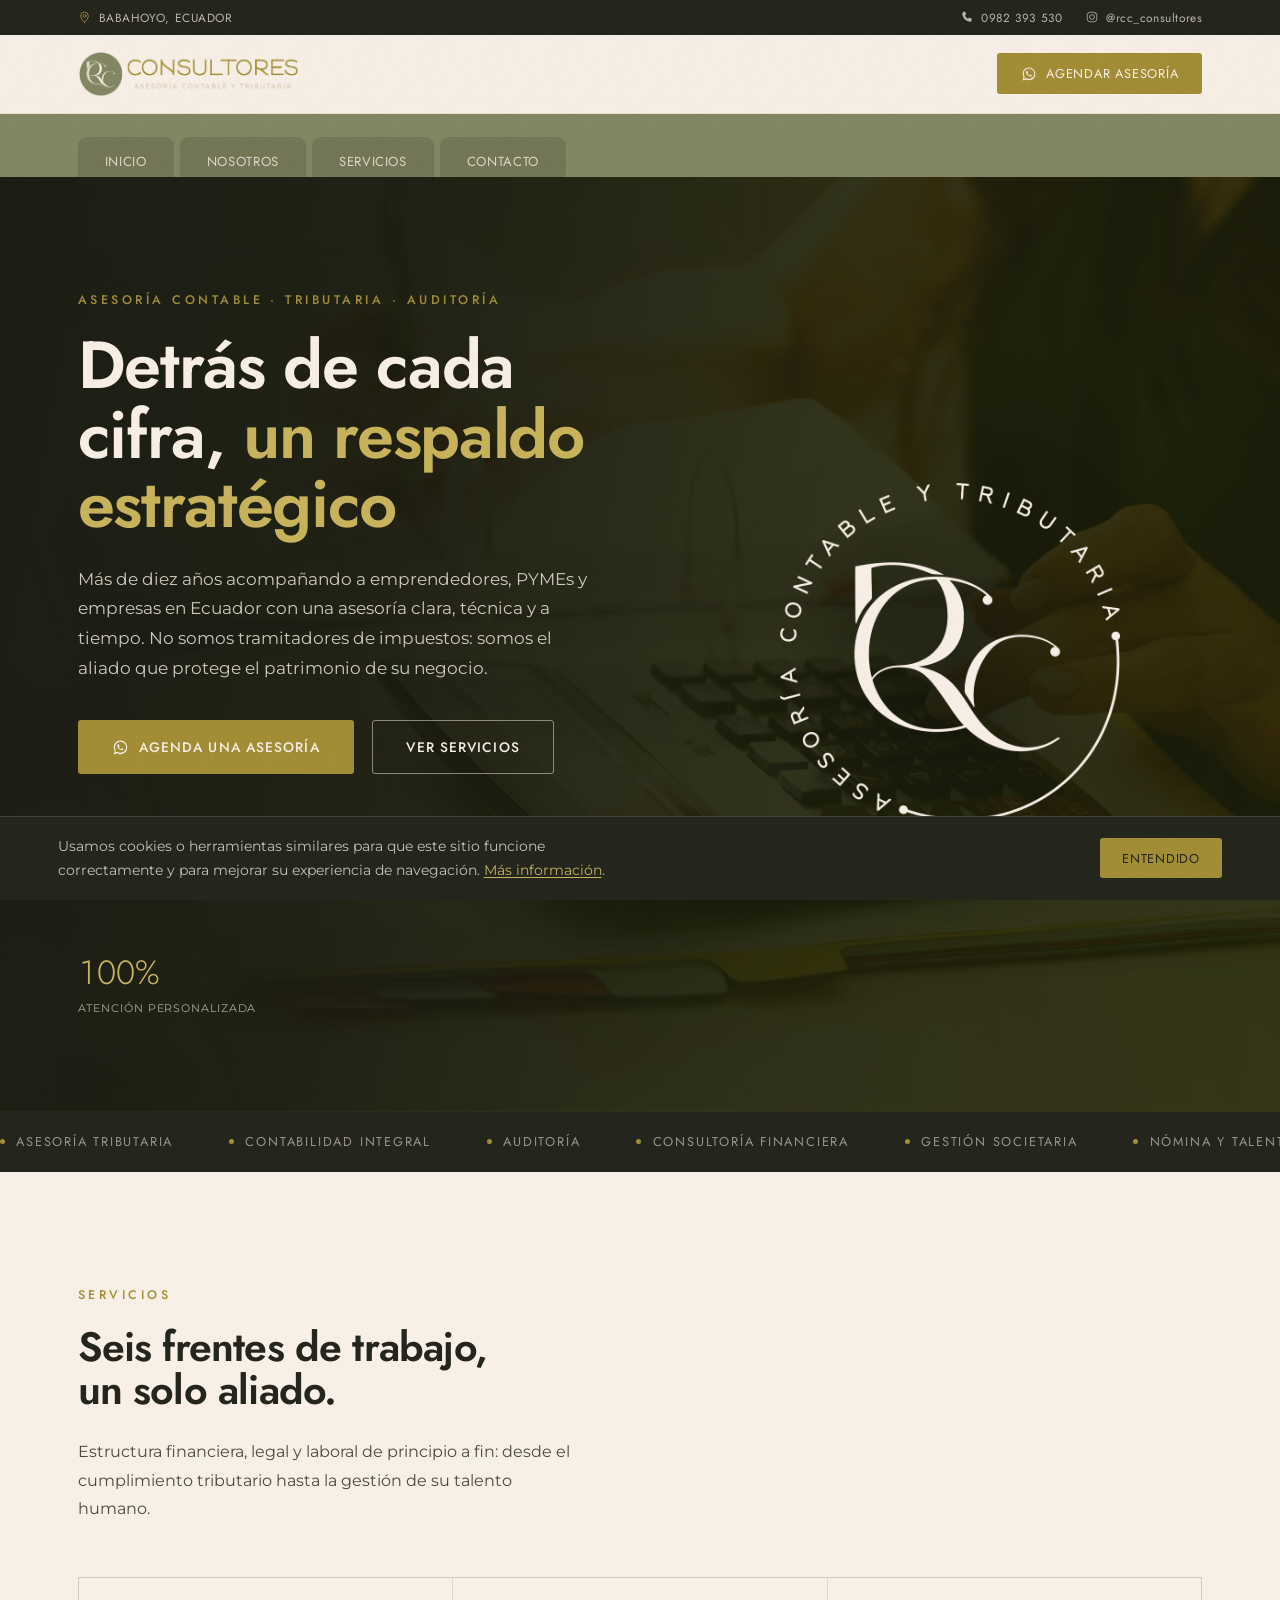
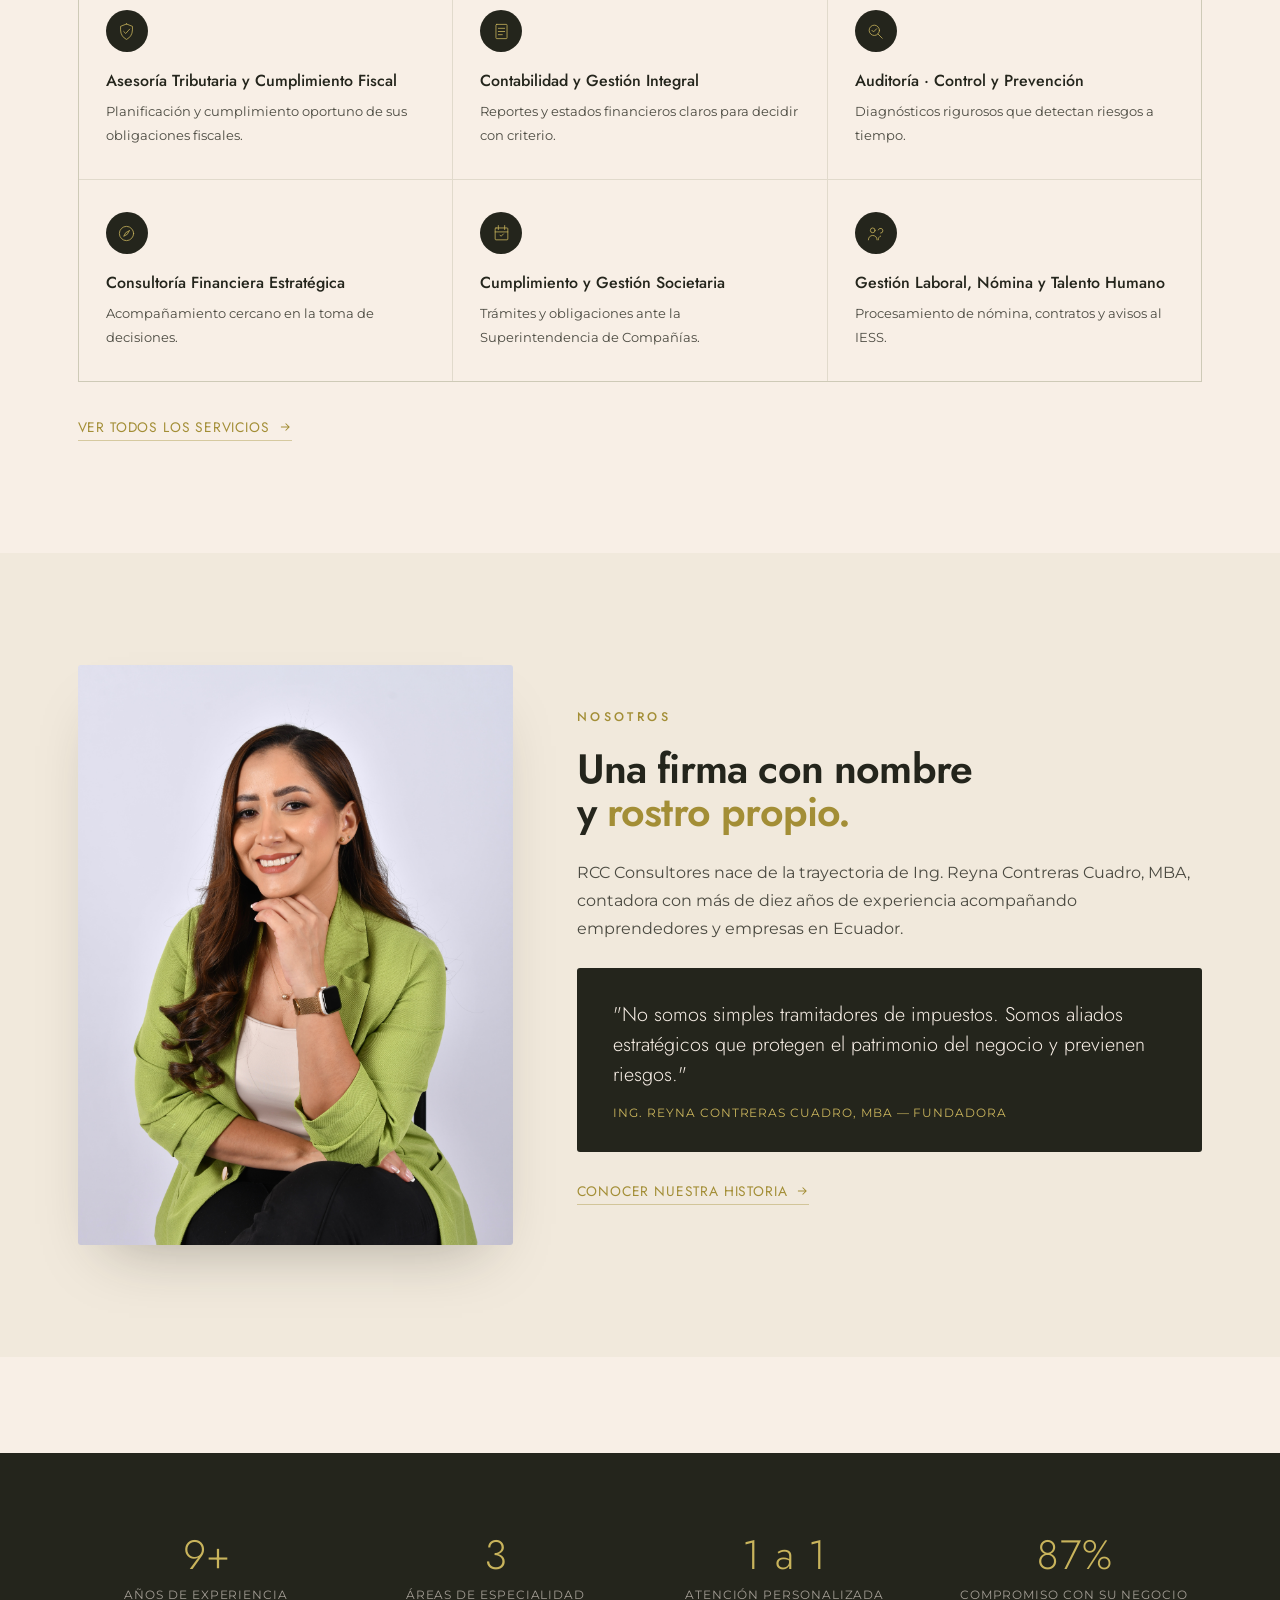
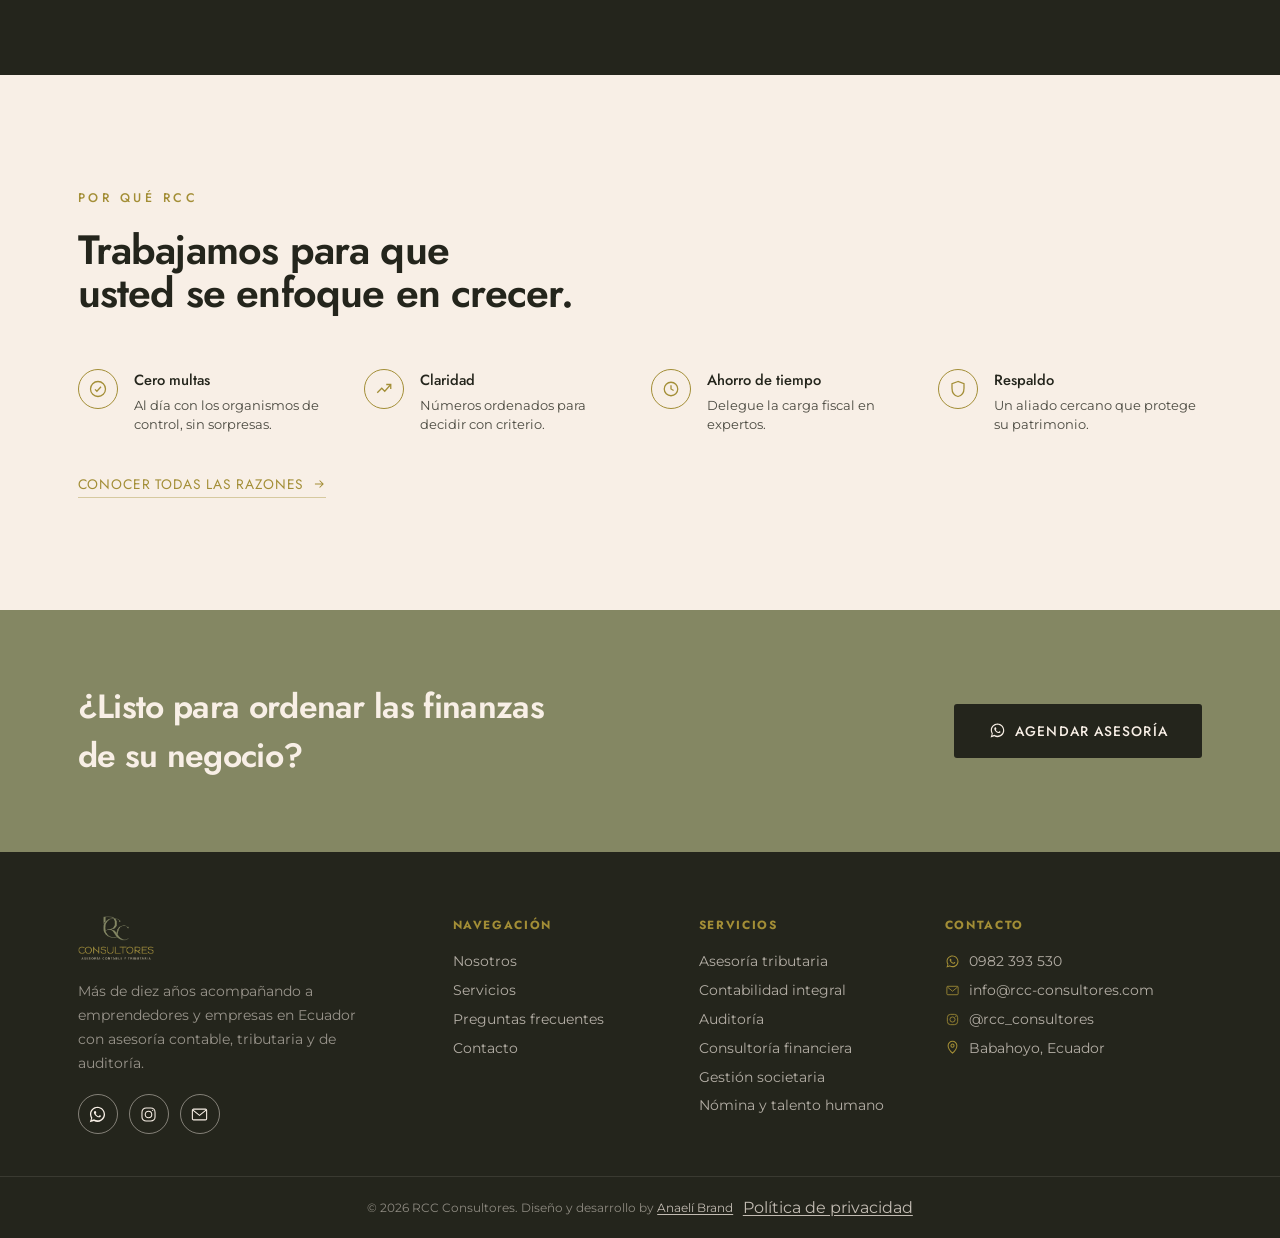
==== commit 707dc879: "Cache-bust del script main.js" ====
--- a/index.html
+++ b/index.html
@@ -289,6 +289,6 @@
   </div>
 </div>
 
-<script src="/js/main.js"></script>
+<script src="/js/main.js?v=3"></script>
 </body>
 </html>
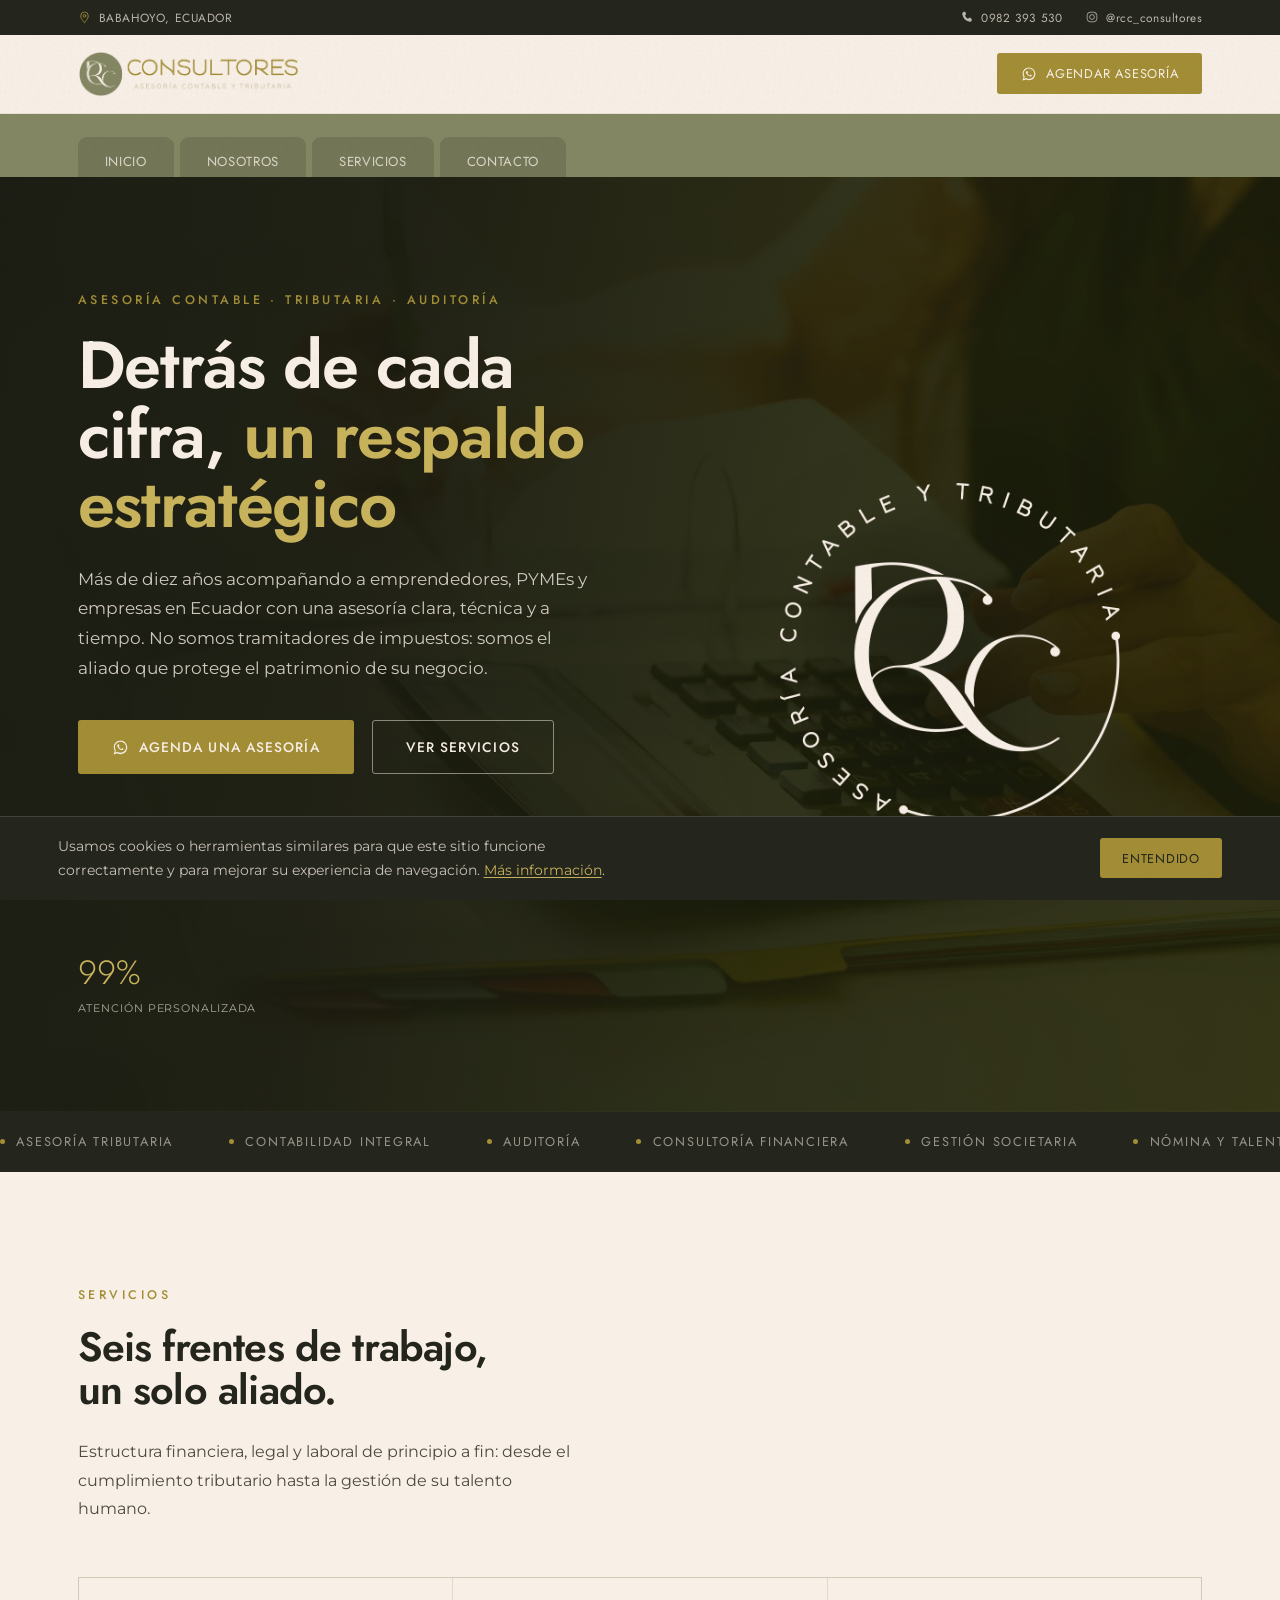
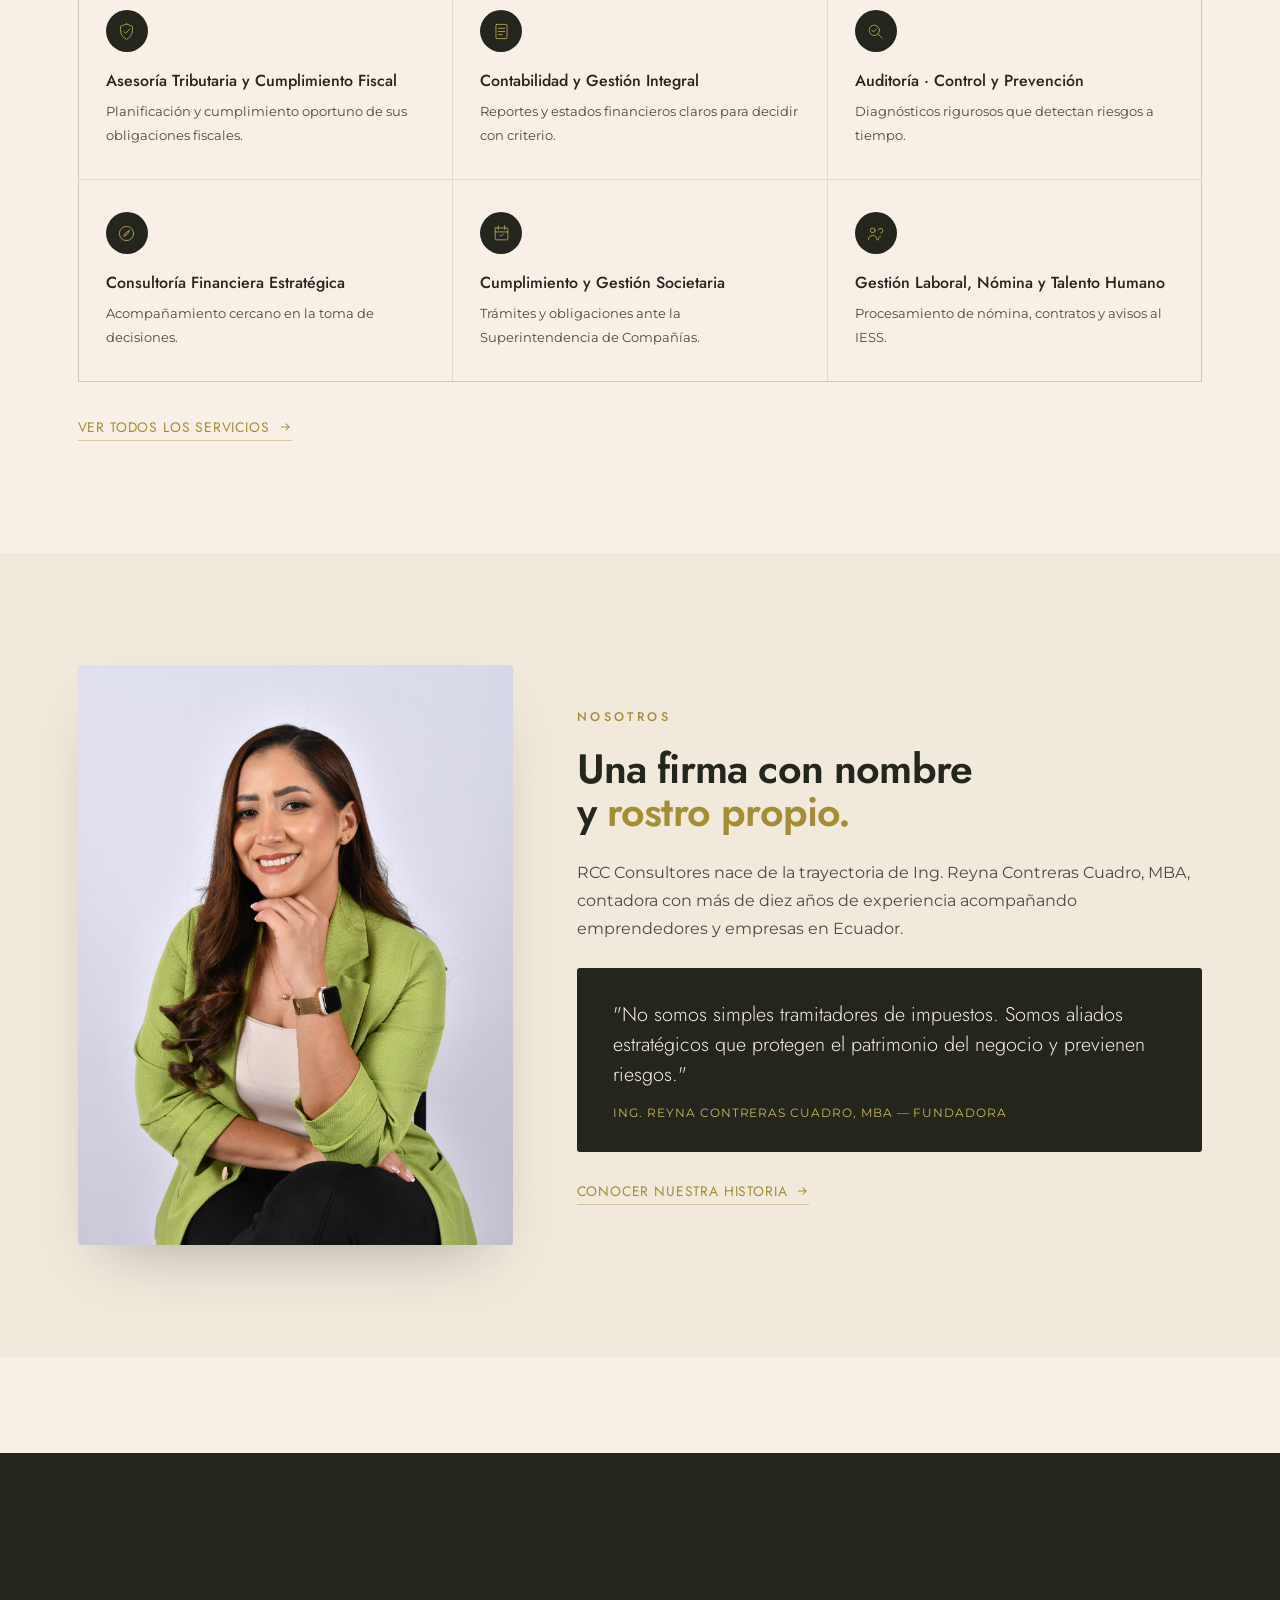
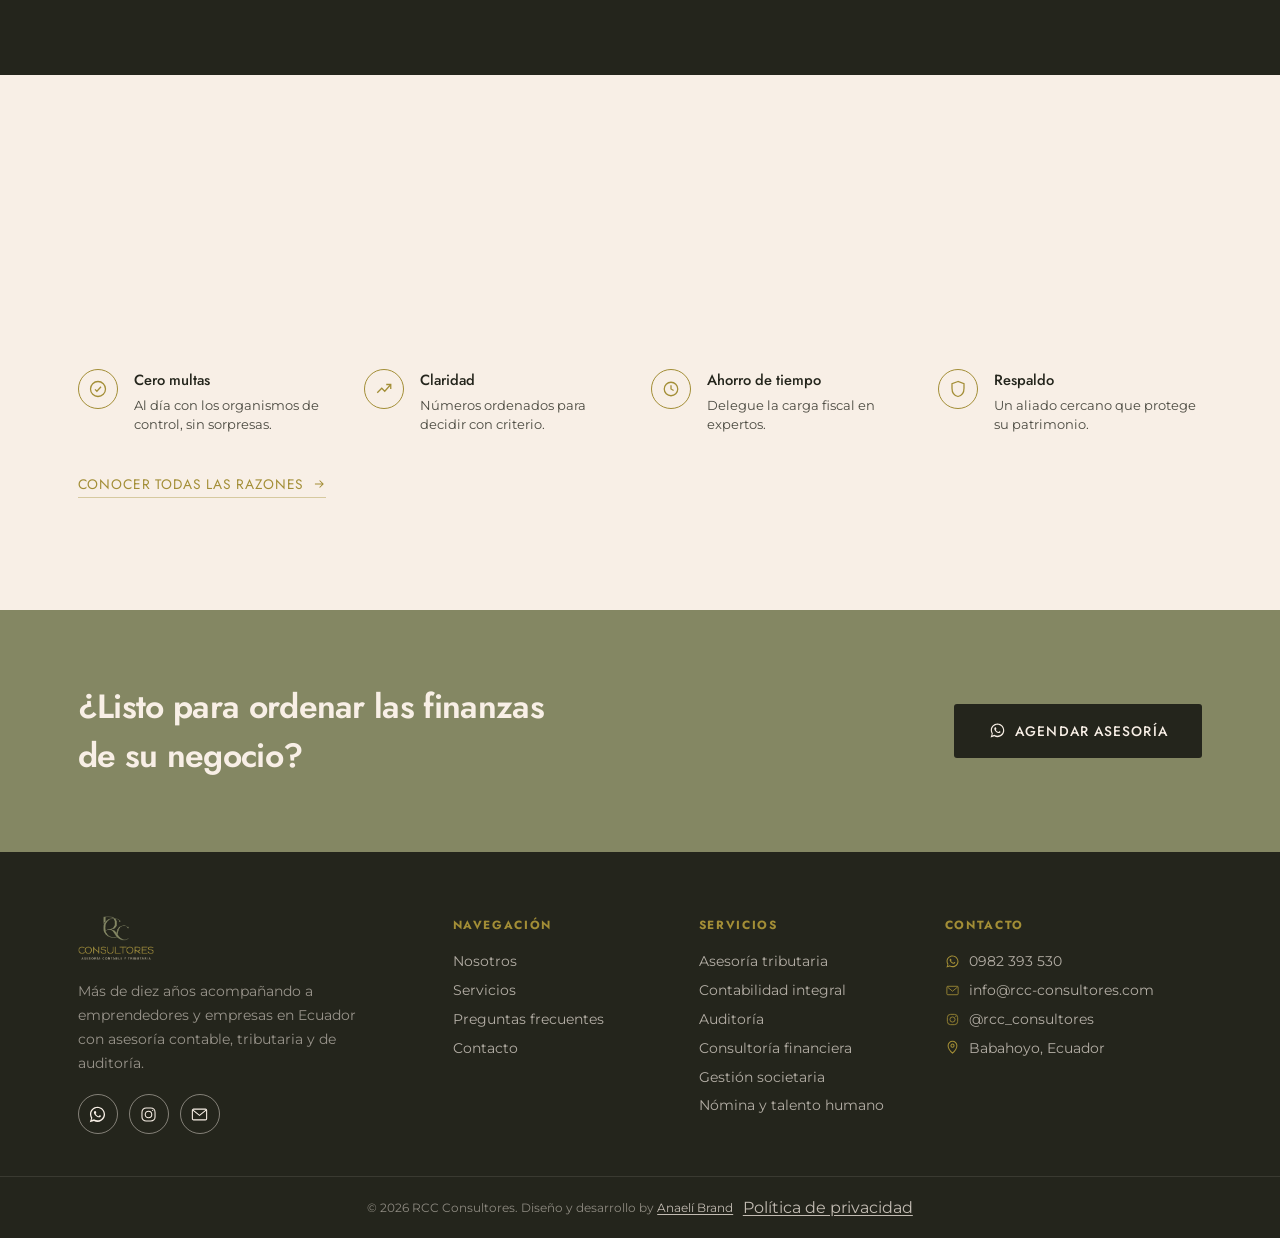
==== commit 7e83da94: "Cambiar áreas de especialidad de 4 a 6" ====
--- a/index.html
+++ b/index.html
@@ -79,7 +79,7 @@
 
       <div class="hero-stats reveal">
         <div><strong data-count="10" data-suffix="+">0</strong><span>Años de trayectoria</span></div>
-        <div><strong data-count="4" data-suffix="">0</strong><span>Áreas de especialidad</span></div>
+        <div><strong data-count="6" data-suffix="">0</strong><span>Áreas de especialidad</span></div>
         <div><strong data-count="100" data-suffix="%">0</strong><span>Atención personalizada</span></div>
       </div>
     </div>
@@ -177,7 +177,7 @@
 <section class="trayectoria">
   <div class="container trayectoria-inner">
     <div class="reveal"><strong data-count="10" data-suffix="+">0</strong><span>Años de experiencia</span></div>
-    <div class="reveal"><strong data-count="4" data-suffix="">0</strong><span>Áreas de especialidad</span></div>
+    <div class="reveal"><strong data-count="6" data-suffix="">0</strong><span>Áreas de especialidad</span></div>
     <div class="reveal"><strong data-count="1" data-suffix=" a 1">0</strong><span>Atención personalizada</span></div>
     <div class="reveal"><strong data-count="100" data-suffix="%">0</strong><span>Compromiso con su negocio</span></div>
   </div>
